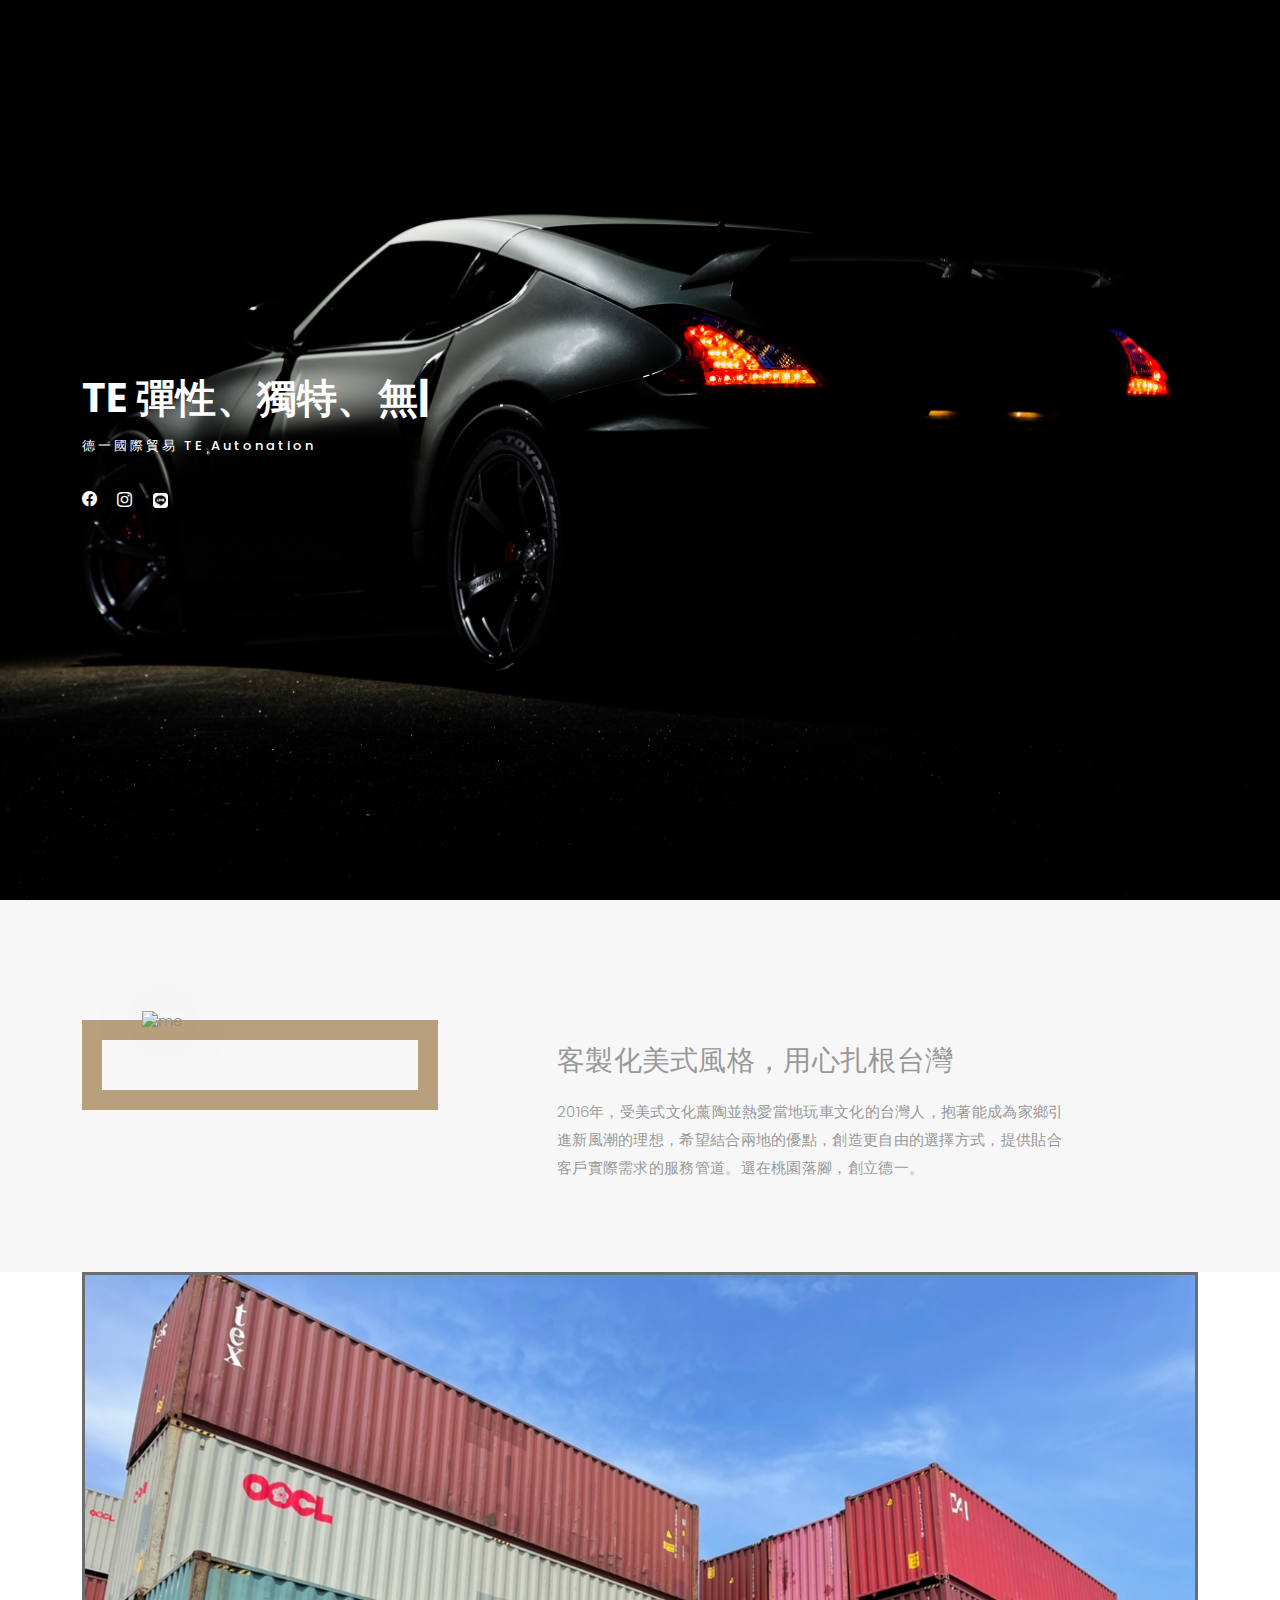
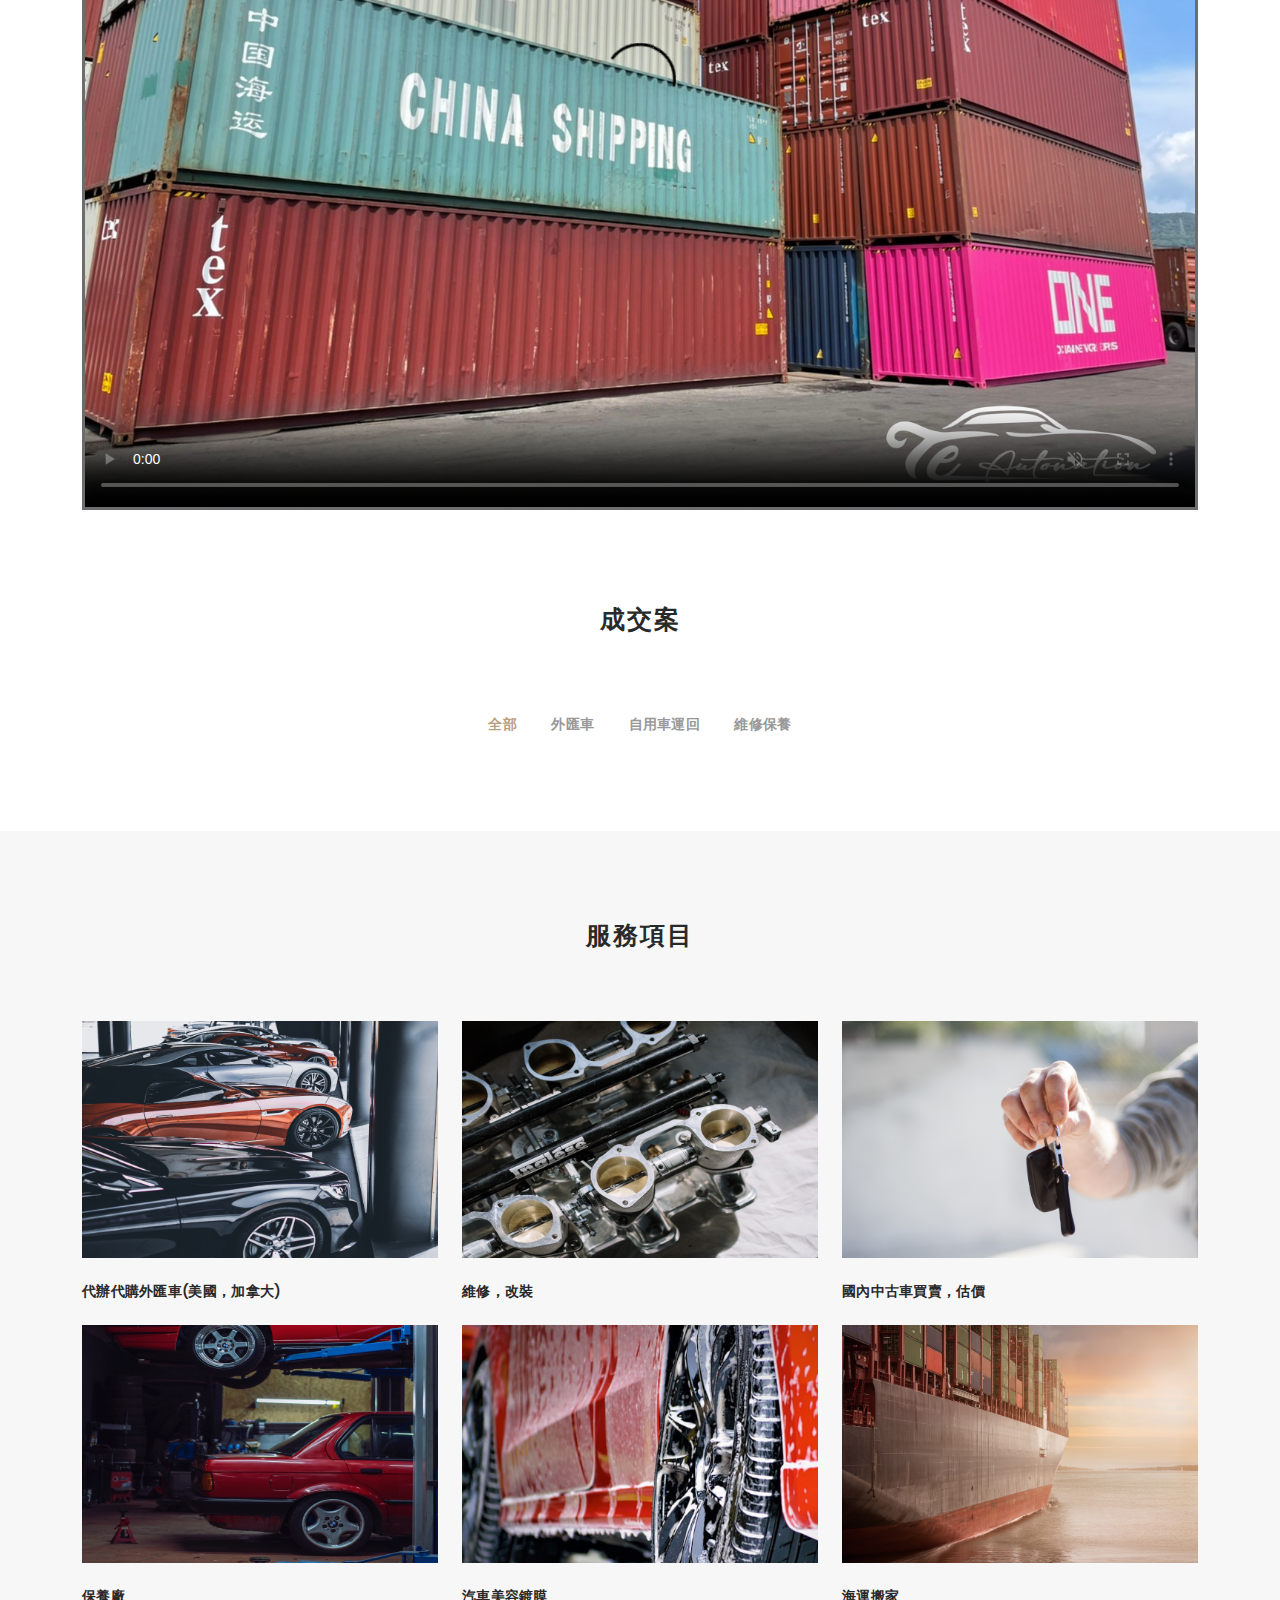
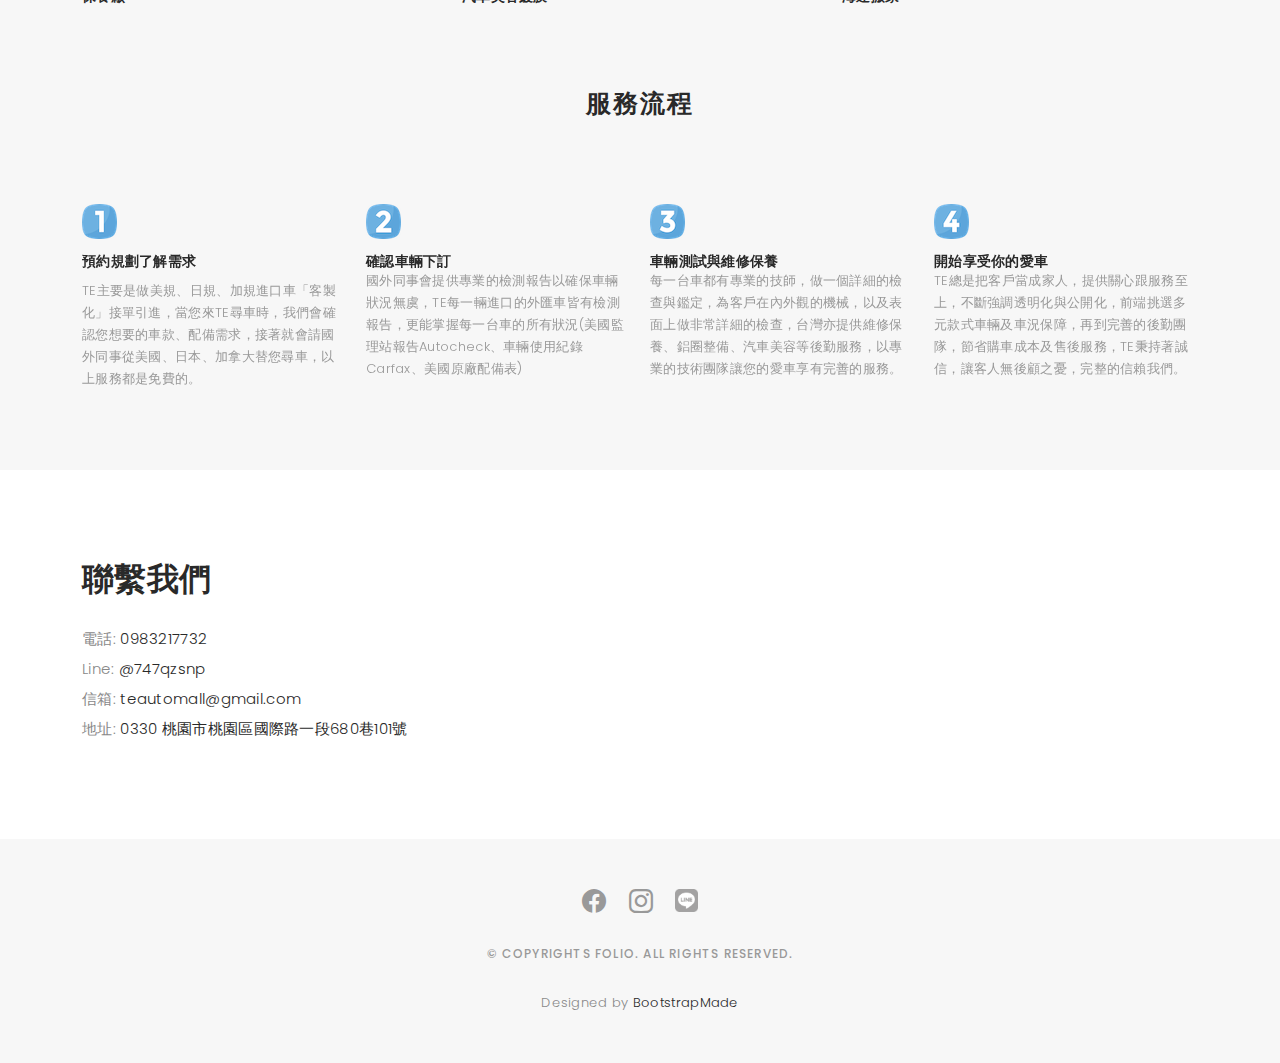
==== index.html @ b444b052 "[Feat] web" ====
<!DOCTYPE html>
<html lang="en">
  <!-- 
__________________________________________
    ________  ____  _____    _   ________
   / ____/ / / / / / /   |  / | / / ____/
  / /   / /_/ / / / / /| | /  |/ / / __  
 / /___/ __  / /_/ / ___ |/ /|  / /_/ /  
 \____/_/ /_/\____/_/  |_/_/ |_/\____/ 
  
  MY BLOG: https://sdf0822.github.io
__________________________________________
  -->
<head>
  <meta charset="utf-8">
  <meta content="width=device-width, initial-scale=1.0" name="viewport">

  <title>德一國際貿易 TE Autonation</title>
  <meta content="" name="description">
  <meta content="" name="keywords">

  <!-- Favicons -->
  <link href="assets/img/favicon.png" rel="icon">
  <link href="assets/img/apple-touch-icon.png" rel="apple-touch-icon">

  <!-- Google Fonts -->
  <link
    href="https://fonts.googleapis.com/css?family=Poppins:300,300i,400,400i,500,500i,600,600i,700,700i|Playfair+Display:400,400i,500,500i,600,600i,700,700i,900,900i"
    rel="stylesheet">

  <!-- Vendor CSS Files -->
  <link href="assets/vendor/bootstrap/css/bootstrap.min.css" rel="stylesheet">
  <link href="assets/vendor/bootstrap-icons/bootstrap-icons.css" rel="stylesheet">
  <link href="assets/vendor/boxicons/css/boxicons.min.css" rel="stylesheet">
  <link href="assets/vendor/glightbox/css/glightbox.min.css" rel="stylesheet">
  <link href="assets/vendor/swiper/swiper-bundle.min.css" rel="stylesheet">

  <!-- Template Main CSS File -->
  <link href="assets/css/style.css" rel="stylesheet">

</head>

<body>

  <!-- ======= Header ======= -->
  <header id="header" class="fixed-top ">
    <div class="container d-flex align-items-center justify-content-between">

      <a href="index.html" class="logo"><img src="assets/img/logo.png" alt="" class="img-fluid"></a>
      <!-- Uncomment below if you prefer to use an text logo -->
      <!-- <h1 class="logo"><a href="index.html">Folio</a></h1> -->

      <nav id="navbar" class="navbar">
        <ul>
          <li><a class="nav-link scrollto active" href="#hero">首頁</a></li>
          <li><a class="nav-link scrollto" href="#about">關於</a></li>
          <li><a class="nav-link  scrollto" href="#portfolio">成交</a></li>
          <li><a class="nav-link  scrollto" href="#journal">服務項目</a></li>
          </li>
          <li><a class="nav-link scrollto" href="#contact">聯繫我們</a></li>
        </ul>
        <i class="bi bi-list mobile-nav-toggle"></i>
      </nav><!-- .navbar -->

    </div>
  </header><!-- End Header -->

  <!-- ======= Hero Section ======= -->
  <div id="hero" class="home">

    <div class="container">
      <div class="hero-content">
        <h1>TE <span class="typed" data-typed-items="彈性、獨特、無限可能, 誠信、負責、熱心服務"></span></h1>
        <p>德一國際貿易 TE Autonation</p>

        <ul class="list-unstyled list-social">
          <li><a href="https://www.facebook.com/teautonation?locale=tw_TW"><i class="bi bi-facebook"></i></a></li>
          <li><a href="https://www.instagram.com/te.autonation/"><i class="bi bi-instagram"></i></a></li>
          <li><a href="https://lin.ee/I1674EN"><img src="assets/img/Line_icon_1.png" alt="加入好友" height="15"></a></li>
        </ul>
      </div>
    </div>
  </div><!-- End Hero -->

  <main id="main">

    <!-- ======= About Section ======= -->
    <div id="about" class="paddsection">
      <div class="container">
        <div class="row justify-content-between">

          <div class="col-lg-4 ">
            <div class="div-img-bg">
              <div class="about-img">
                <img src="assets/img/me.jpg" class="img-responsive" alt="me">
              </div>
            </div>
          </div>

          <div class="col-lg-7">
            <div class="about-descr">

              <p class="p-heading">客製化美式風格，用心扎根台灣 </p>
              <p class="separator">
                2016年，受美式文化薰陶並熱愛當地玩車文化的台灣人，抱著能成為家鄉引進新風潮的理想，希望結合兩地的優點，創造更自由的選擇方式，提供貼合客戶實際需求的服務管道。選在桃園落腳，創立德一。 </p>

            </div>

          </div>
        </div>
      </div>
    </div><!-- End About Section -->

    <script src="https://ajax.googleapis.com/ajax/libs/jquery/2.1.1/jquery.min.js"></script>
    <div class="container">

      <div class="row">
        <div class="col">
          <video muted id="video4" class="lightbulbs" preload='auto' playsinline="true" style='border: 3px solid rgb(109, 109, 112);' controls width=100%
            padding-top=50% class="img-fluid" alt="" poster="qwe123.jpeg" webkit-playsinline>
            <source src="1.mp4" type="video/mp4">
          </video>
        </div>

      </div>
    </div>

    <!-- ======= Portfolio Section ======= -->
    <div id="portfolio" class="paddsection">

      <div class="container">
        <div class="section-title text-center">
          <h2>成交案</h2>
        </div>
      </div>

      <div class="container" id="container123123">

        <div class="row" id="casrTag">
          <div class="col-lg-12 d-flex justify-content-center">
            <ul id="portfolio-flters">
              <li data-filter="*" class="filter-active">全部</li>
              <li data-filter=".filter-card">外匯車</li>
              <li data-filter=".filter-web">自用車運回</li>
              <li data-filter=".filter-app">維修保養</li>
            </ul>
          </div>
        </div>

        <!-- <div class="row portfolio-container" id="portfolio-row-js">

        </div> -->

      </div>

    </div><!-- End Portfolio Section -->

    <script>

      /**
       * Easy selector helper function
       */
      const select = (el, all = false) => {
        el = el.trim()
        if (all) {
          return [...document.querySelectorAll(el)]
        } else {
          return document.querySelector(el)
        }
      }

      /**
       * Easy event listener function
       */
      const on = (type, el, listener, all = false) => {
        let selectEl = select(el, all)
        if (selectEl) {
          if (all) {
            selectEl.forEach(e => e.addEventListener(type, listener))
          } else {
            selectEl.addEventListener(type, listener)
          }
        }
      }

      let htmlStr = '<div class="row portfolio-container" id="portfolio-row-js" link href="assets/css/style.css" rel="stylesheet">'

      function newCase(imageUrl, fbUrl, tag, title, content) {
        const htmlStr1 =
          '<div class="col-lg-4 col-md-6 portfolio-item filter-' + tag + '">' +
          '<img src="' + imageUrl + '" class="img-fluid" alt="">' +
          '<div class="portfolio-info">' +
          '<h4>' + title + '</h4>' +
          '<a href="' + fbUrl + '">' + content + '</a>' +
          '<a href="" class="details-link" title="More Details"><i class="bx bx-link"></i></a>'
        '</div>' +
          '</div>'
        return htmlStr1
      }

      const userAction = async () => {
        console.log("22");
        const response = await fetch('https://script.googleusercontent.com/macros/echo?user_content_key=[base64]&lib=Ml773bkKXzGfEe7PwR-yamLCr4MTCSWYl');
        const myJson = await response.json(); //extract JSON from the http response
        // do something with myJson
        console.log(myJson);
        // console.log(myJson['tag']);
        console.log(myJson['case']);

        let doc = document.getElementById("container123123")

        // for (const tag in myJson['tag']) {
        //   console.log(tag);
        // }

        let c = document.createElement('div');
        c.className = "row portfolio-container";

        for (const tag in myJson['case']) {
          const ob = myJson['case'][tag];
          console.log(ob);
          //doc.appendChild(newCase2(ob['imageUrl'], ob['fbUrl'], 'card', ob['title'], ob['content']));
          let tagStr = '';
          if (ob['tag'] == 1) {
            tagStr = 'card'
          } else if (ob['tag'] == 2) {
            tagStr = 'web'
          } else if (ob['tag'] == 3) {
            tagStr = 'app';
          }
          c.innerHTML += newCase(ob['imageUrl'], ob['fbUrl'], tagStr, ob['title'], ob['content']);
        }
        // htmlStr += '</div>'
        doc.appendChild(c);


        let portfolioContainer = select('.portfolio-container');

        var delayInMilliseconds = 5000; //1 second

        setTimeout(function () {
          if (portfolioContainer) {
            let portfolioIsotope = new Isotope(portfolioContainer, {
              itemSelector: '.portfolio-item',
              layoutMode: 'fitRows'
            });

            let portfolioFilters = select('#portfolio-flters li', true);

            on('click', '#portfolio-flters li', function (e) {
              e.preventDefault();
              portfolioFilters.forEach(function (el) {
                el.classList.remove('filter-active');
              });
              this.classList.add('filter-active');

              portfolioIsotope.arrange({
                filter: this.getAttribute('data-filter')
              });

            }, true);


          }
        }, delayInMilliseconds);
      }
      userAction();
      $(document).ready(function () {
        // Get media - with autoplay disabled (audio or video)
        var media = $('#video1, #video2, #video3, #video4, #video5');
        var tolerancePixel = 10;

        function checkMedia() {
          // Get current browser top and bottom
          var scrollTop = $(window).scrollTop() + tolerancePixel;
          var scrollBottom = $(window).scrollTop() + $(window).height() - tolerancePixel;

          //if ($(window).scrollTop() > $(window).height() - 100) {
          media.each(function (index, el) {
            var yTopMedia = $(this).offset().top;
            var yBottomMedia = $(this).height() + yTopMedia;

            if (scrollTop < yBottomMedia && scrollBottom > yTopMedia) {
              $(this).get(0).play();
            } else {
              $(this).get(0).pause();
            }
          });

          //}
        }
        $(document).on('scroll', checkMedia);
      });


    </script>
    <!-- ======= Journal Section ======= -->
    <div id="journal" class="text-left paddsection">

      <div class="container">
        <div class="section-title text-center">
          <h2>服務項目</h2>
        </div>
      </div>

      <div class="container">
        <div class="journal-block">
          <div class="row">

            <div class="col-lg-4 col-md-6">
              <div class="journal-info">

                <img src="assets/img/pexels-sourav-mishra-1231643.jpeg" class="img-responsive" alt="img">

                <div class="journal-txt">

                  <h4>代辦代購外匯車(美國，加拿大)</h4>
                  <!-- <p class="separator">To an English person, it will seem like simplified English
                  </p> -->

                </div>

              </div>
            </div>

            <div class="col-lg-4 col-md-6">
              <div class="journal-info">

                <img src="assets/img/Refit.JPG" class="img-responsive" alt="img">

                <div class="journal-txt">

                  <h4>維修，改裝</h4>
                  <!-- <p class="separator">To an English person, it will seem like simplified English
                  </p> -->

                </div>

              </div>
            </div>

            <div class="col-lg-4 col-md-6">
              <div class="journal-info">

                <img src="assets/img/pexels-negative-space-97079.jpeg" class="img-responsive" alt="img">

                <div class="journal-txt">

                  <h4>國內中古車買賣，估價</h4>
                  <!-- <p class="separator">To an English person, it will seem like simplified English
                  </p> -->

                </div>

              </div>
            </div>

            <div class="col-lg-4 col-md-6">
              <div class="journal-info">

                <img src="assets/img/Repairer.JPG" class="img-responsive" alt="img">

                <div class="journal-txt">

                  <h4>保養廠</h4>
                  <!-- <p class="separator">To an English person, it will seem like simplified English
                  </p> -->

                </div>

              </div>
            </div>

            <div class="col-lg-4 col-md-6">
              <div class="journal-info">

                <img src="assets/img/car-coating_2.jpeg" class="img-responsive" alt="img">

                <div class="journal-txt">

                  <h4>汽車美容鍍膜</h4>
                  <!-- <p class="separator">To an English person, it will seem like simplified English
                  </p> -->

                </div>

              </div>
            </div>

            <div class="col-lg-4 col-md-6">
              <div class="journal-info">

                <img src="assets/img/Freight.JPG" class="img-responsive" alt="img">

                <div class="journal-txt">

                  <h4>海運搬家</h4>
                  <!-- <p class="separator">To an English person, it will seem like simplified English
                  </p> -->

                </div>

              </div>
            </div>

          </div>
        </div>
      </div>

    </div><!-- End Journal Section -->

    <!-- ======= Services Section ======= -->
    <div id="services">
      <div class="container">

        <div class="container">
          <div class="section-title text-center">
            <h2>服務流程</h2>
          </div>
        </div>

        <div class="services-slider swiper-container" data-aos="fade-up" data-aos-delay="100">
          <div class="swiper-wrapper">


            <div class="swiper-slide">
              <div class="services-block">
                <!-- <i class="bi bi-briefcase"></i> -->
                <!-- <span>1.</span> -->
                <i><span><img src="assets/img/one.png" with="30" heigh="30"></span></i>
                <h4>預約規劃了解需求</h4>
                <span></span>
                <p class="separator">
                  TE主要是做美規、日規、加規進口車「客製化」接單引進，當您來TE尋車時，我們會確認您想要的車款、配備需求，接著就會請國外同事從美國、日本、加拿大替您尋車，以上服務都是免費的。
                </p>
              </div>
            </div><!-- End testimonial item -->

            <div class="swiper-slide">
              <div class="services-block">
                <!-- <i class="bi bi-card-checklist"></i> -->
                <!-- <i class="bi bi-binoculars"></i> -->
                <i><span><img src="assets/img/two.png" with="30" heigh="30"></span></i>
                <h4>確認車輛下訂</h4>
                <p class="separator">
                  國外同事會提供專業的檢測報告以確保車輛狀況無虞，TE每一輛進口的外匯車皆有檢測報告，更能掌握每一台車的所有狀況(美國監理站報告Autocheck、車輛使用紀錄Carfax、美國原廠配備表)
                </p>
                <span></span>
              </div>
            </div><!-- End testimonial item -->

            <div class="swiper-slide">
              <div class="services-block">
                <!-- <i class="bi bi-card-checklist"></i> -->
                <!-- <i class="bi bi-binoculars"></i> -->
                <i><span><img src="assets/img/three.png" with="30" heigh="30"></span></i>
                <h4>車輛測試與維修保養</h4>
                <p class="separator">
                  每一台車都有專業的技師，做一個詳細的檢查與鑑定，為客戶在內外觀的機械，以及表面上做非常詳細的檢查，台灣亦提供維修保養、鋁圈整備、汽車美容等後勤服務，以專業的技術團隊讓您的愛車享有完善的服務。
                </p>
                <span></span>
              </div>
            </div><!-- End testimonial item -->

            <div class="swiper-slide">
              <div class="services-block">
                <!-- <i class="bi bi-card-checklist"></i> -->
                <!-- <i class="bi bi-binoculars"></i> -->
                <i><span><img src="assets/img/four.png" with="30" heigh="30"></span></i>
                <h4>開始享受你的愛車</h4>
                <p class="separator">
                  TE總是把客戶當成家人，提供關心跟服務至上，不斷強調透明化與公開化，前端挑選多元款式車輛及車況保障，再到完善的後勤團隊，節省購車成本及售後服務，TE秉持著誠信，讓客人無後顧之憂，完整的信賴我們。
                </p>
                <span></span>
              </div>
            </div><!-- End testimonial item -->

            <!-- End testimonial item -->

          </div>
          <!-- <div class="swiper-pagination"></div> -->
        </div>

      </div>

    </div><!-- End Services Section -->

    <!-- ======= Contact Section ======= -->
    <div id="contact" class="paddsection">
      <div class="container">
        <div class="contact-block1">
          <div class="row">

            <div class="col-lg-6">
              <div class="contact-contact">

                <h2 class="mb-30">聯繫我們</h2>

                <ul class="contact-details">
                  <li><a>電話: </a><a class="d-inline-block" href="tel:0983217732">0983217732</a></li>
                  <li><a>Line: </a><a class="d-inline-block" href="https://lin.ee/I1674EN">@747qzsnp</a></li>
                  <li><a>信箱: </a><a class="d-inline-block accent-link"
                      href="mailto:teautomall@gmail.com">teautomall@gmail.com</a></li>
                  <li><a>地址: </a><a class="d-inline-block"
                      href="https://www.google.com/maps?ll=24.977012,121.291956&z=16&t=m&hl=zh-TW&gl=TW&mapclient=embed&cid=15380448147783272431">0330
                      桃園市桃園區國際路一段680巷101號</a></li>
                </ul>
              </div>
            </div>

            <div class="col-lg-6">
              <div class="row">
                <iframe
                  src="https://www.google.com/maps/embed?pb=!1m18!1m12!1m3!1d3616.6795008583613!2d121.2897676153954!3d24.97701674672641!2m3!1f0!2f0!3f0!3m2!1i1024!2i768!4f13.1!3m3!1m2!1s0x34681f3821101c2b%3A0xd5725419eeefc7ef!2zVEXlvrfkuIDlnIvpmpvosr_mmJM!5e0!3m2!1szh-TW!2stw!4v1619622494986!5m2!1szh-TW!2stw"
                  style="border:0;" allowfullscreen="" loading="lazy"></iframe>
              </div>
            </div>

          </div>

        </div>
      </div>
    </div><!-- End Contact Section -->

  </main><!-- End #main -->

  <!-- ======= Footer ======= -->
  <div id="footer" class="text-center">
    <div class="container">
      <div class="socials-media text-center">

        <ul class="list-unstyled">
          <li><a href="https://www.facebook.com/teautonation?locale=tw_TW"><i class="bi bi-facebook"></i></a></li>
          <li><a href="https://www.instagram.com/te.autonation/"><i class="bi bi-instagram"></i></a></li>
          <li><a href="https://lin.ee/I1674EN"><img src="assets/img/Line_icon_2.png" alt="加入好友" height="23"></a></li>
        </ul>
      </div>

      <p>&copy; Copyrights Folio. All rights reserved.</p>

      <div class="credits">
        <!--
        All the links in the footer should remain intact.
        You can delete the links only if you purchased the pro version.
        Licensing information: https://bootstrapmade.com/license/
        Purchase the pro version with working PHP/AJAX contact form: https://bootstrapmade.com/buy/?theme=Folio
      -->
        Designed by <a href="https://bootstrapmade.com/">BootstrapMade</a>
      </div>

    </div>
  </div><!-- End Footer -->

  <a href="#" class="back-to-top d-flex align-items-center justify-content-center"><i
      class="bi bi-arrow-up-short"></i></a>

  <!-- Vendor JS Files -->
  <script src="assets/vendor/bootstrap/js/bootstrap.bundle.min.js"></script>
  <script src="assets/vendor/glightbox/js/glightbox.min.js"></script>
  <script src="assets/vendor/isotope-layout/isotope.pkgd.min.js"></script>
  <script src="assets/vendor/php-email-form/validate.js"></script>
  <script src="assets/vendor/swiper/swiper-bundle.min.js"></script>
  <script src="assets/vendor/typed.js/typed.min.js"></script>

  <!-- Template Main JS File -->
  <script src="assets/js/main.js"></script>

</body>

</html>
---- assets/css/style.css ----
/**
* Template Name: Folio - v4.1.0
* Template URL: https://bootstrapmade.com/folio-bootstrap-portfolio-template/
* Author: BootstrapMade.com
* License: https://bootstrapmade.com/license/
*/

/*--------------------------------------------------------------
# General
--------------------------------------------------------------*/
body {
  background: #ffffff;
  color: #898989;
  font-family: 'Poppins', helvetica;
  font-size: 15px;
  font-weight: 300;
  line-height: 20px;
  letter-spacing: 0.02em;
  overflow-x: hidden;
  margin: 0 auto;
  padding: 0;
  box-sizing: border-box;
}

h1, h2, h3, h4, h5, h6 {
  margin: 0;
}

h2 {
  color: #292929;
  font-weight: 600;
}

h4 {
  color: #292929;
  font-size: 14px;
  font-weight: 600;
}

a {
  color: #292929;
  text-decoration: none !important;
  transition: all 0.5s ease-in-out 0s;
}

a:hover {
  transition: all 0.5s ease-in-out 0s;
}

p {
  margin: 25px 0;
  padding: 0;
  font-size: 15px;
  color: #999999;
  line-height: 28px;
}

::-moz-selection {
  background: #b8a07e;
  color: #fff;
}

::selection {
  background: #b8a07e;
  color: #fff;
}

.btn {
  background: #333;
  border: medium none;
  border-radius: 0;
  color: #fff;
  font-size: 12px;
  height: 50px;
  line-height: 50px;
  padding: 0 30px;
  text-transform: uppercase;
}

.btn:hover, .btn:focus {
  color: #fff;
}

.padDiv {
  padding: 30px 20px;
}

.section-title {
  margin-bottom: 70px;
}

.section-title h2 {
  font-size: 25px;
  letter-spacing: 2px;
  text-transform: uppercase;
}

.form-control {
  background-color: transparent;
  border: 1px solid #999;
  border-radius: 0;
  color: #999999;
  font-size: 12px;
  font-weight: 500;
  height: 50px;
  letter-spacing: 0.1em;
  padding-left: 10px;
  margin: 0 0 25px 0;
  line-height: 14px;
  text-transform: uppercase;
}

.form-control:focus {
  box-shadow: none;
  outline: 0 none;
}

.paddsection {
  padding-top: 90px;
  padding-bottom: 90px;
}

.paddsections {
  padding-top: 90px;
  padding-bottom: 90px !important;
}

.hvr-shutter-in-horizontal::before {
  background: #333;
}

.hvr-shutter-in-horizontal:hover {
  background: #b8a07e;
}

.mb-30 {
  margin-bottom: 30px;
}

.main-content {
  padding-top: 140px;
}

/*--------------------------------------------------------------
# Back to top button
--------------------------------------------------------------*/
.back-to-top {
  position: fixed;
  visibility: hidden;
  opacity: 0;
  right: 15px;
  bottom: 15px;
  z-index: 996;
  background: #b8a07e;
  width: 40px;
  height: 40px;
  border-radius: 4px;
  transition: all 0.4s;
}

.back-to-top i {
  font-size: 28px;
  color: #fff;
  line-height: 0;
}

.back-to-top:hover {
  background: #c6b398;
  color: #fff;
}

.back-to-top.active {
  visibility: visible;
  opacity: 1;
}

/*--------------------------------------------------------------
# Header
--------------------------------------------------------------*/
#header {
  transition: all 0.5s;
  z-index: 997;
  padding: 15px 0;
  background-color: #fff;
  top: -100%;
  box-shadow: 0px 2px 25px rgba(0, 0, 0, 0.08);
}

#header.header-scrolled, #header.header-inner-pages {
  top: 0;
}

#header .logo {
  font-size: 30px;
  margin: 0;
  padding: 0;
  line-height: 1;
  font-weight: 600;
  letter-spacing: 1px;
  font-family: "Playfair Display", sans-serif;
  font-style: italic;
}

#header .logo a {
  color: #898989;
}

#header .logo img {
  max-height: 40px;
}

@media (max-width: 992px) {
  #header {
    border: 0;
  }
}

/*--------------------------------------------------------------
# Navigation Menu
--------------------------------------------------------------*/
/**
* Desktop Navigation 
*/
.navbar {
  padding: 0;
}

.navbar ul {
  margin: 0;
  padding: 0;
  display: flex;
  list-style: none;
  align-items: center;
}

.navbar li {
  position: relative;
}

.navbar a {
  display: flex;
  align-items: center;
  justify-content: space-between;
  padding: 10px 0 10px 30px;
  font-family: "Poppins", sans-serif;
  font-size: 14px;
  font-weight: 500;
  color: #7e7d7d;
  white-space: nowrap;
  transition: 0.3s;
}

.navbar a i {
  font-size: 12px;
  line-height: 0;
  margin-left: 5px;
}

.navbar a:hover, .navbar .active, .navbar li:hover > a {
  color: #b8a07e;
}

.navbar .dropdown ul {
  display: block;
  position: absolute;
  left: 30px;
  top: calc(100% + 30px);
  margin: 0;
  padding: 10px 0;
  z-index: 99;
  opacity: 0;
  visibility: hidden;
  background: #fff;
  box-shadow: 0px 0px 30px rgba(127, 137, 161, 0.25);
  transition: 0.3s;
}

.navbar .dropdown ul li {
  min-width: 200px;
}

.navbar .dropdown ul a {
  padding: 10px 20px;
  font-weight: 400;
}

.navbar .dropdown ul a i {
  font-size: 12px;
}

.navbar .dropdown ul a:hover, .navbar .dropdown ul .active:hover, .navbar .dropdown ul li:hover > a {
  color: #b8a07e;
}

.navbar .dropdown:hover > ul {
  opacity: 1;
  top: 100%;
  visibility: visible;
}

.navbar .dropdown .dropdown ul {
  top: 0;
  left: calc(100% - 30px);
  visibility: hidden;
}

.navbar .dropdown .dropdown:hover > ul {
  opacity: 1;
  top: 0;
  left: 100%;
  visibility: visible;
}

@media (max-width: 1366px) {
  .navbar .dropdown .dropdown ul {
    left: -90%;
  }
  .navbar .dropdown .dropdown:hover > ul {
    left: -100%;
  }
}

/**
* Mobile Navigation 
*/
.mobile-nav-toggle {
  color: #4b4a4a;
  font-size: 28px;
  cursor: pointer;
  display: none;
  line-height: 0;
  transition: 0.5s;
}

.mobile-nav-toggle.bi-x {
  color: #fff;
}

@media (max-width: 991px) {
  .mobile-nav-toggle {
    display: block;
  }
  .navbar ul {
    display: none;
  }
}

.navbar-mobile {
  position: fixed;
  overflow: hidden;
  top: 0;
  right: 0;
  left: 0;
  bottom: 0;
  background: rgba(49, 49, 49, 0.9);
  transition: 0.3s;
}

.navbar-mobile .mobile-nav-toggle {
  position: absolute;
  top: 15px;
  right: 15px;
}

.navbar-mobile ul {
  display: block;
  position: absolute;
  top: 55px;
  right: 15px;
  bottom: 15px;
  left: 15px;
  padding: 10px 0;
  border-radius: 10px;
  background-color: #fff;
  overflow-y: auto;
  transition: 0.3s;
}

.navbar-mobile a {
  padding: 10px 20px;
  font-size: 15px;
  color: #4b4a4a;
}

.navbar-mobile a:hover, .navbar-mobile .active, .navbar-mobile li:hover > a {
  color: #b8a07e;
}

.navbar-mobile .getstarted {
  margin: 15px;
}

.navbar-mobile .dropdown ul {
  position: static;
  display: none;
  margin: 10px 20px;
  padding: 10px 0;
  z-index: 99;
  opacity: 1;
  visibility: visible;
  background: #fff;
  box-shadow: 0px 0px 30px rgba(127, 137, 161, 0.25);
}

.navbar-mobile .dropdown ul li {
  min-width: 200px;
}

.navbar-mobile .dropdown ul a {
  padding: 10px 20px;
}

.navbar-mobile .dropdown ul a i {
  font-size: 12px;
}

.navbar-mobile .dropdown ul a:hover, .navbar-mobile .dropdown ul .active:hover, .navbar-mobile .dropdown ul li:hover > a {
  color: #b8a07e;
}

.navbar-mobile .dropdown > .dropdown-active {
  display: block;
}

/*--------------------------------------------------------------
# Hero
--------------------------------------------------------------*/
#hero {
  background: url("../img/home-bg.jpg") repeat scroll center center/cover;
  height: 100vh;
  width: 100%;
}

#hero .hero-content {
  height: 100vh;
  text-align: left;
  width: 100%;
  display: flex;
  justify-content: center;
  flex-direction: column;
}

.hero-content h1 {
  font-size: 40px;
  font-weight: 700;
  margin-bottom: 10px;
  text-transform: uppercase;
  color: #fff;
}

.hero-content p {
  font-size: 13px;
  letter-spacing: 3px;
  margin-top: 0;
  margin-bottom: 30px;
  text-transform: capitalize;
  color: #fff;
  font-weight: 500;
}

.hero-content .list-social li {
  float: left;
  margin-right: 20px;
}

.hero-content .list-social li i {
  color: #fff;
  font-size: 15px;
}

/*--------------------------------------------------------------
# Breadcrumbs
--------------------------------------------------------------*/
.breadcrumbs {
  padding: 120px 0 0 0;
  background-color: white;
  min-height: 40px;
}

@media (max-width: 992px) {
  .breadcrumbs {
    padding-top: 100px;
  }
}

.breadcrumbs h2 {
  font-size: 24px;
  font-weight: 300;
  margin: 0;
}

@media (max-width: 992px) {
  .breadcrumbs h2 {
    margin: 0 0 10px 0;
  }
}

.breadcrumbs ol {
  display: flex;
  flex-wrap: wrap;
  list-style: none;
  padding: 0;
  margin: 0;
  font-size: 14px;
}

.breadcrumbs ol li + li {
  padding-left: 10px;
}

.breadcrumbs ol li + li::before {
  display: inline-block;
  padding-right: 10px;
  color: #6c757d;
  content: "/";
}

@media (max-width: 768px) {
  .breadcrumbs .d-flex {
    display: block !important;
  }
  .breadcrumbs ol {
    display: block;
  }
  .breadcrumbs ol li {
    display: inline-block;
  }
}

/*-----------------------------------------------------------------------------------*/
/*  About
/*-----------------------------------------------------------------------------------*/
#about {
  width: 100%;
  height: auto;
  background: #f7f7f7;
  padding-top: 120px;
}

#about .div-img-bg {
  padding-bottom: 30px;
  border: 20px solid #b8a07e;
}

#about .div-img-bg .about-img img {
  width: 100%;
  box-shadow: 0px 0px 85px 0px rgba(0, 0, 0, 0.14);
  margin-top: -60px;
  margin-left: 40px;
  height: 400px;
  -o-object-fit: cover;
  object-fit: cover;
}

#about .about-descr .p-heading {
  font-family: 'Playfair Display', serif;
  font-size: 28px;
  text-align: left;
}

#about .about-descr .separator {
  max-width: 80%;
  margin-bottom: 0;
  text-align: left;
}

/*--------------------------------------------------------------
# Services
--------------------------------------------------------------*/
#services {
  background: #f7f7f7;
  position: relative;
  padding-bottom: 80px;
}

.services-block span {
  margin: 10px 0;
  position: relative;
  font-size: 13px;
  color: #292929;
  letter-spacing: 0.1em;
  font-weight: 500;
  text-transform: uppercase;
  display: block;
}

.services-block .separator {
  margin: 0;
  font-size: 13px;
  line-height: 22px;
}

.services-block i {
  font-size: 44px;
  color: #b8a07e;
  line-height: 44px;
}

.services-slider .swiper-pagination {
  margin-top: 30px;
  position: relative;
}

.services-slider .swiper-pagination .swiper-pagination-bullet {
  width: 12px;
  height: 12px;
  background-color: #fff;
  opacity: 1;
  border: 1px solid #b8a07e;
}

.services-slider .swiper-pagination .swiper-pagination-bullet-active {
  background-color: #b8a07e;
}

/*--------------------------------------------------------------
# Portfolio
--------------------------------------------------------------*/
#portfolio {
  position: relative;
  padding-bottom: 50px;
}

#portfolio #portfolio-flters {
  padding: 0;
  margin: 0 auto 35px auto;
  list-style: none;
  text-align: center;
  border-radius: 50px;
  padding: 2px 15px;
}

#portfolio #portfolio-flters li {
  cursor: pointer;
  display: inline-block;
  padding: 10px 15px 8px 15px;
  font-size: 14px;
  font-weight: 600;
  line-height: 1;
  text-transform: uppercase;
  color: #999999;
  margin-bottom: 5px;
  transition: all 0.3s ease-in-out;
}

#portfolio #portfolio-flters li:hover, #portfolio #portfolio-flters li.filter-active {
  color: #b8a07e;
}

#portfolio #portfolio-flters li:last-child {
  margin-right: 0;
}

#portfolio .portfolio-item {
  margin-bottom: 30px;
}

#portfolio .portfolio-item .portfolio-info {
  opacity: 0;
  position: absolute;
  left: 30px;
  right: 30px;
  bottom: 0;
  z-index: 3;
  transition: all ease-in-out 0.3s;
  background: rgba(255, 255, 255, 0.9);
  padding: 15px;
}

#portfolio .portfolio-item .portfolio-info h4 {
  font-size: 18px;
  color: #666;
  font-weight: 600;
  margin-bottom: 10px;
}

#portfolio .portfolio-item .portfolio-info p {
  color: #999;
  font-size: 14px;
  margin: 0;
  padding: 0;
}

#portfolio .portfolio-item .portfolio-info .preview-link, #portfolio .portfolio-item .portfolio-info .details-link {
  position: absolute;
  right: 40px;
  font-size: 24px;
  top: calc(50% - 18px);
  color: #b8a07e;
}

#portfolio .portfolio-item .portfolio-info .preview-link:hover, #portfolio .portfolio-item .portfolio-info .details-link:hover {
  color: #cab89f;
}

#portfolio .portfolio-item .portfolio-info .details-link {
  right: 10px;
}

#portfolio .portfolio-item:hover .portfolio-info {
  opacity: 1;
  bottom: 20px;
}

/*--------------------------------------------------------------
# Portfolio Details
--------------------------------------------------------------*/
.portfolio-details {
  padding-top: 40px;
}

.portfolio-details .portfolio-details-slider img {
  width: 100%;
}

.portfolio-details .portfolio-details-slider .swiper-pagination {
  margin-top: 20px;
  position: relative;
}

.portfolio-details .portfolio-details-slider .swiper-pagination .swiper-pagination-bullet {
  width: 12px;
  height: 12px;
  background-color: #fff;
  opacity: 1;
  border: 1px solid #b8a07e;
}

.portfolio-details .portfolio-details-slider .swiper-pagination .swiper-pagination-bullet-active {
  background-color: #b8a07e;
}

.portfolio-details .portfolio-info {
  padding: 30px;
  box-shadow: 0px 0 30px rgba(75, 74, 74, 0.08);
}

.portfolio-details .portfolio-info h3 {
  font-size: 22px;
  font-weight: 700;
  margin-bottom: 20px;
  padding-bottom: 20px;
  border-bottom: 1px solid #eee;
}

.portfolio-details .portfolio-info ul {
  list-style: none;
  padding: 0;
  font-size: 15px;
}

.portfolio-details .portfolio-info ul li + li {
  margin-top: 10px;
}

.portfolio-details .portfolio-description {
  padding-top: 30px;
}

.portfolio-details .portfolio-description h2 {
  font-size: 26px;
  font-weight: 700;
  margin-bottom: 20px;
}

.portfolio-details .portfolio-description p {
  padding: 0;
}

/*--------------------------------------------------------------
# Journal
--------------------------------------------------------------*/
#journal, #journal-blog {
  height: auto;
  width: 100%;
  background: #f7f7f7;
  padding-bottom: 60px;
  position: relative;
}

#journal-blog {
  background: #fff;
  padding-bottom: 30px;
}

#journal .journal-block {
  display: inline-block;
  height: auto;
  width: 100%;
}

#journal .journal-block .journal-info {
  position: relative;
}

.journal-block .journal-info img {
  max-width: 100%;
}

.journal-block .journal-info .journal-txt {
  padding: 25px 0px;
  position: relative;
}

.journal-block .journal-info .journal-txt h4 a {
  display: block;
  font-size: 19px;
  line-height: 24px;
  margin: 0 0 13px 0;
  font-weight: 500;
  color: #292929;
  transition: all 0.5s ease-in-out 0s;
}

.journal-block .journal-info .journal-txt h4 a:hover {
  color: #b8a07e;
  transition: all 0.5s ease-in-out 0s;
}

.journal-block .journal-info .journal-txt p {
  margin: 0;
  font-size: 14px;
  line-height: 24px;
}

/*--------------------------------------------------------------
# Journal
--------------------------------------------------------------*/
#contact {
  height: auto;
  width: 100%;
}

.contact-details {
  list-style: none;
  margin: 0;
  padding: 0;
}

.contact-details li {
  padding-bottom: 10px;
}

#contact input, #contact textarea {
  width: 100%;
  margin-bottom: 5px;
}

#contact textarea {
  min-height: 160px;
}

.php-email-form .error-message {
  display: none;
  color: #fff;
  background: #ed3c0d;
  text-align: left;
  padding: 15px;
  margin-bottom: 15px;
  font-weight: 600;
}

.php-email-form .error-message br + br {
  margin-top: 25px;
}

.php-email-form .sent-message {
  display: none;
  color: #fff;
  background: #18d26e;
  text-align: center;
  padding: 15px;
  font-weight: 600;
  margin-bottom: 15px;
}

.php-email-form .loading {
  display: none;
  background: #fff;
  text-align: center;
  padding: 15px;
  margin-bottom: 15px;
}

.php-email-form .loading:before {
  content: "";
  display: inline-block;
  border-radius: 50%;
  width: 24px;
  height: 24px;
  margin: 0 10px -6px 0;
  border: 3px solid #18d26e;
  border-top-color: #eee;
  -webkit-animation: animate-loading 1s linear infinite;
  animation: animate-loading 1s linear infinite;
}

@-webkit-keyframes animate-loading {
  0% {
    transform: rotate(0deg);
  }
  100% {
    transform: rotate(360deg);
  }
}

@keyframes animate-loading {
  0% {
    transform: rotate(0deg);
  }
  100% {
    transform: rotate(360deg);
  }
}

/*--------------------------------------------------------------
# Blog
--------------------------------------------------------------*/
/*  Navbar fixd page */
.subpage-nav {
  display: block !important;
}

/*-----------------------------------------------------------------------------------*/
/*  /* Single page */
/*-----------------------------------------------------------------------------------*/
#journal-blog {
  padding-top: 140px;
}

/* main content */
.main-content {
  background: #f7f7f7;
}

.main-content .container-main {
  display: inline-block;
  width: 100%;
}

.main-content .container-main .block-main {
  margin-bottom: 30px;
  overflow: hidden;
}

.container-main .block-main .content-main {
  background: #fff none repeat scroll 0 0;
  display: inline-block;
  width: 100%;
}

.journal-txt h4 a {
  display: block;
  font-size: 19px;
  line-height: 24px;
  margin: 0 0 13px 0;
  font-weight: 500;
  color: #292929;
  transition: all 0.5s ease-in-out 0s;
}

.journal-txt h4 a:hover {
  color: #b8a07e;
  transition: all 0.5s ease-in-out 0s;
}

.post-meta ul li {
  font-size: 12px;
  font-weight: normal;
  margin-left: 8px;
  margin-right: 8px;
  text-transform: capitalize;
  display: inline-block;
  float: none;
}

.content-main .post-meta a {
  color: #a2a2a2;
  margin-left: 5px;
}

/* Commonts */
.comments {
  background: #fff;
}

.entry-comments h6 {
  margin-right: 10px;
  font-size: 13px;
  letter-spacing: 0.1em;
  font-weight: 500;
}

.entry-comments-item {
  margin-top: 40px;
  padding-bottom: 40px;
  border-bottom: 1px solid #f2f2f2;
}

.entry-comments-avatar {
  position: absolute;
  display: block;
  border-radius: 50%;
  width: 60px;
  height: 60px;
}

.entry-comments-body {
  padding-left: 86px;
}

.entry-comments-author {
  margin-right: 10px;
  font-size: 13px;
  color: #292929;
  letter-spacing: 0.1em;
  font-weight: 500;
}

.rep {
  font-size: 13px;
  color: #292929;
  letter-spacing: 0.1em;
  font-weight: 500;
  text-transform: capitalize;
}

.entry-comments span a {
  font-size: 13px;
  color: #999;
}

.entry-comments-reply {
  padding-left: 10%;
}

/* Commonts form */
.cmt {
  background: #fff;
}

blockquote {
  padding: 40px;
  background-color: #f2f2f2;
  margin: 30px 0;
  border: none;
  border-left: 4px solid #b8a07e;
}

/*--------------------------------------------------------------
# Footer
--------------------------------------------------------------*/
#footer {
  background: #f7f7f7;
  padding-top: 50px;
  padding-bottom: 50px;
}

#footer .socials-media {
  width: 100%;
}

#footer .socials-media ul {
  display: inline-block;
  float: none;
  margin: 0 0 20px 0;
}

#footer .socials-media ul li {
  float: left;
  margin-left: 10px;
  margin-right: 10px;
}

#footer .socials-media ul li a {
  font-size: 24px;
  color: #999;
  letter-spacing: 0.1em;
  font-weight: 500;
  background: transparent;
  text-transform: uppercase;
  transition: all 0.5s ease-in-out 0s;
}

#footer .socials-media ul li a:hover {
  color: #b8a07e;
  transition: all 0.5s ease-in-out 0s;
}

#footer p {
  font-size: 12px;
  letter-spacing: 0.1em;
  font-weight: 500;
  margin-top: 0;
  text-transform: uppercase;
}

.credits {
  font-size: 13px;
}

/** Width between 1200x to 0
 *  ~~~~~~~~~~~~~~~~~~~~~~~~~~~~~~~~~~~~
 */
/** Width between 992px to 1199px
 *  ~~~~~~~~~~~~~~~~~~~~~~~~~~~~~~~~~~~~
 */
/** Width between 768px to 991px
 *  ~~~~~~~~~~~~~~~~~~~~~~~~~~~~~~~~~~~~
 */
@media (min-width: 768px) and (max-width: 991px) {
  /* Navbar */
  nav {
    padding: 10px 15px;
  }
  .nav-menu {
    margin-top: 40px;
    display: none;
    float: none;
    width: 100%;
  }
  .nav-menu li {
    float: none;
    width: 100%;
    text-align: center;
    border-top: 1px solid #f7f7f7;
    line-height: 45px;
    margin-left: 0;
    padding-top: 10px;
    padding-bottom: 10px;
  }
  .responsive {
    float: right;
    padding-top: 15px;
    display: block;
  }
  /* About */
  .head-info .header-content .cmaster h1 {
    font-size: 32px;
  }
  #about .div-img-bg {
    padding: 0;
  }
  #about .div-img-bg .about-img img {
    margin-top: 0%;
    margin-left: calc(0% - 0px);
  }
  #about .about-descr .p-heading {
    font-size: 20px;
  }
  #about .about-descr .separator {
    max-width: 100%;
    margin-bottom: 0;
  }
  /* portfolio */
  #portfolio .portfolio-list .nav li {
    float: none;
    margin: 20px;
    display: inline-block;
  }
  /* journal */
  #journal .journal-block .journal-info {
    margin-bottom: 30px;
  }
  /* Contact */
  .contact-contact {
    margin-bottom: 30px;
  }
  /* Footer */
  #footer .socials-media ul li {
    margin-right: 0;
    margin-left: 0;
    float: none;
    display: inline-block;
  }
}

/** Width between 767px to 0
 *  ~~~~~~~~~~~~~~~~~~~~~~~~~~~~~~~~~~~~
 */
@media (max-width: 767px) {
  /* Navbar */
  nav {
    padding: 20px 15px;
  }
  .nav-menu {
    margin-top: 40px;
    display: none;
    float: none;
    width: 100%;
  }
  .nav-menu li {
    float: none;
    width: 100%;
    text-align: center;
    border-top: 1px solid #f7f7f7;
    line-height: 45px;
    margin-left: 0;
    padding-top: 10px;
    padding-bottom: 10px;
  }
  .responsive {
    float: right;
    padding-top: 15px;
    display: block;
  }
  /* About */
  .head-info .header-content h1 {
    font-size: 32px;
  }
  #about .div-img-bg {
    padding: 0;
  }
  #about .div-img-bg .about-img img {
    margin-top: 0%;
    margin-left: calc(0% - 0px);
  }
  #about .about-descr .p-heading {
    font-size: 20px;
  }
  #about .about-descr .separator {
    max-width: 100%;
    margin-bottom: 0;
  }
  /* portfolio */
  #portfolio .portfolio-list .nav li {
    float: none;
    margin: 20px;
    display: inline-block;
  }
  /* journal */
  #journal .journal-block .journal-info {
    margin-bottom: 30px;
  }
  /* Contact */
  .contact-contact {
    margin-bottom: 30px;
  }
  /* Footer */
  #footer .socials-media ul li {
    margin-right: 0;
    margin-left: 0;
    float: none;
    display: inline-block;
  }
}

/** Width between 600px to 0
 *  ~~~~~~~~~~~~~~~~~~~~~~~~~~~~~~~~~~~~
 */
@media (max-width: 600px) {
  /* Navbar */
  nav {
    padding: 20px 15px;
  }
  .nav-menu {
    margin-top: 40px;
    display: none;
    float: none;
    width: 100%;
  }
  .nav-menu li {
    float: none;
    width: 100%;
    text-align: center;
    border-top: 1px solid #f7f7f7;
    line-height: 45px;
    margin-left: 0;
    padding-top: 10px;
    padding-bottom: 10px;
  }
  .responsive {
    float: right;
    padding-top: 15px;
    display: block;
  }
  /* About */
  .head-info .header-content h1 {
    font-size: 32px;
  }
  #about .div-img-bg {
    padding: 0;
  }
  #about .div-img-bg .about-img img {
    margin-top: 0%;
    margin-left: calc(0% - 0px);
  }
  #about .about-descr .p-heading {
    font-size: 20px;
  }
  #about .about-descr .separator {
    max-width: 100%;
    margin-bottom: 0;
  }
  /* portfolio */
  #portfolio .portfolio-list .nav li {
    float: none;
    margin: 10px;
    display: inline-block;
  }
  /* journal */
  #journal .journal-block .journal-info {
    margin-bottom: 30px;
  }
  /* Contact */
  .contact-contact {
    margin-bottom: 30px;
  }
  /* Footer */
  #footer .socials-media ul li {
    margin-right: 0;
    margin-left: 0;
    float: none;
    display: inline-block;
  }
}

/** Width between 480px to 0
 *  ~~~~~~~~~~~~~~~~~~~~~~~~~~~~~~~~~~~~
 */
@media (max-width: 480px) {
  /* Navbar */
  nav {
    padding: 20px 15px;
  }
  .nav-menu {
    margin-top: 40px;
    display: none;
    float: none;
    width: 100%;
  }
  .nav-menu li {
    float: none;
    width: 100%;
    text-align: center;
    border-top: 1px solid #f7f7f7;
    line-height: 45px;
    margin-left: 0;
    padding-top: 10px;
    padding-bottom: 10px;
  }
  .responsive {
    float: right;
    padding-top: 15px;
    display: block;
  }
  /* About */
  .head-info .header-content h1 {
    font-size: 32px;
  }
  #about .div-img-bg {
    padding: 0;
  }
  #about .div-img-bg .about-img img {
    margin-top: 0%;
    margin-left: calc(0% - 0px);
  }
  #about .about-descr .p-heading {
    font-size: 20px;
  }
  #about .about-descr .separator {
    max-width: 100%;
    margin-bottom: 0;
  }
  /* portfolio */
  #portfolio .portfolio-list .nav li {
    float: none;
    margin: 20px;
  }
  /* journal */
  #journal .journal-block .journal-info {
    margin-bottom: 30px;
  }
  /* Contact */
  .contact-contact {
    margin-bottom: 30px;
  }
  /* Footer */
  #footer .socials-media ul li {
    margin-right: 0;
    margin-left: 0;
    float: none;
    display: inline-block;
  }
}

/** Width between 320px to 0
 *  ~~~~~~~~~~~~~~~~~~~~~~~~~~~~~~~~~~~~
 */
@media (max-width: 320px) {
  /* Navbar */
  nav {
    padding: 20px 15px;
  }
  .nav-menu {
    margin-top: 40px;
    display: none;
    float: none;
    width: 100%;
  }
  .nav-menu li {
    float: none;
    width: 100%;
    text-align: center;
    border-top: 1px solid #f7f7f7;
    line-height: 45px;
    margin-left: 0;
    padding-top: 10px;
    padding-bottom: 10px;
  }
  .responsive {
    float: right;
    padding-top: 15px;
    display: block;
  }
  /* About */
  .head-info .header-content h1 {
    font-size: 32px;
  }
  #about .div-img-bg {
    padding: 0;
  }
  #about .div-img-bg .about-img img {
    margin-top: 0%;
    margin-left: calc(0% - 0px);
  }
  #about .about-descr .p-heading {
    font-size: 20px;
  }
  #about .about-descr .separator {
    max-width: 100%;
    margin-bottom: 0;
  }
  /* portfolio */
  #portfolio .portfolio-list .nav li {
    float: none;
    margin: 20px;
  }
  /* journal */
  #journal .journal-block .journal-info {
    margin-bottom: 30px;
  }
  /* Contact */
  .contact-contact {
    margin-bottom: 30px;
  }
  /* Footer */
  #footer .socials-media ul li {
    margin-right: 0;
    margin-left: 0;
    float: none;
    display: inline-block;
  }
  /* Single page */
  .entry-comments-body span {
    display: inline-block;
    margin-right: 0;
  }
}
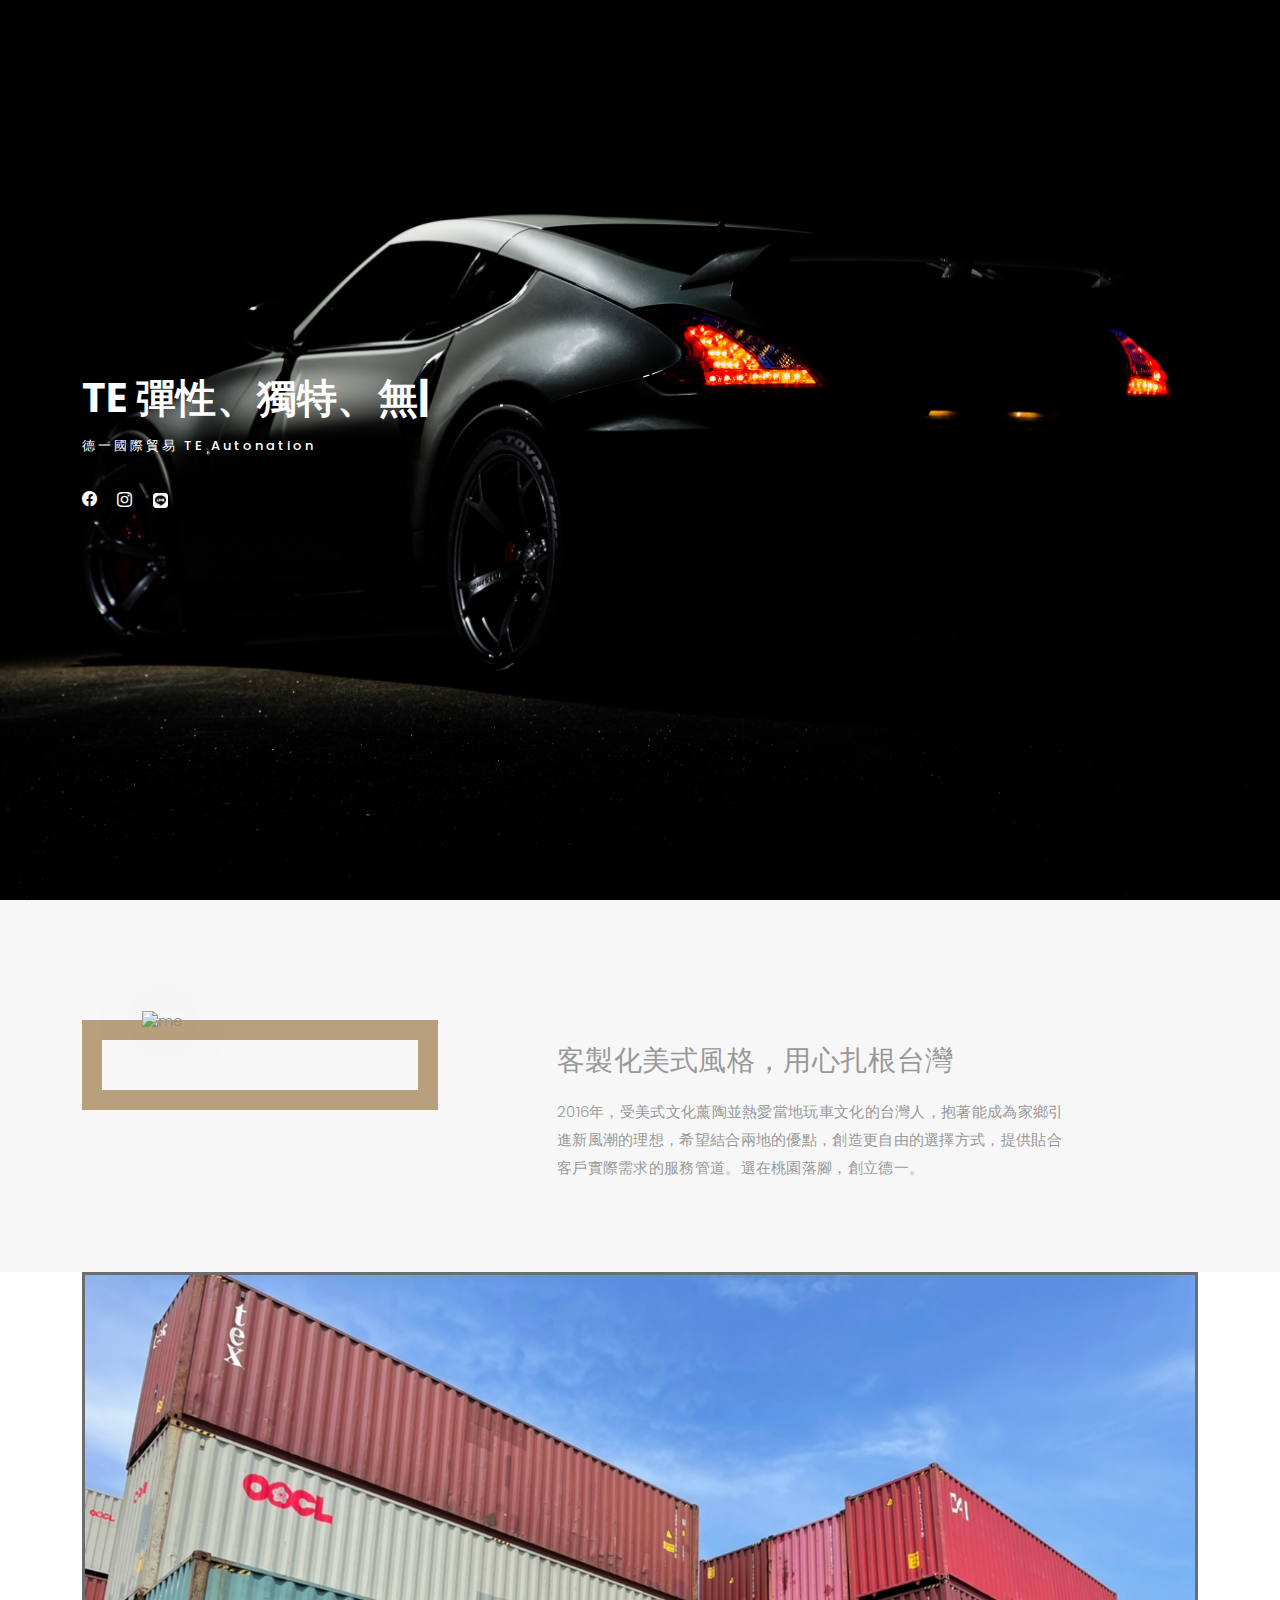
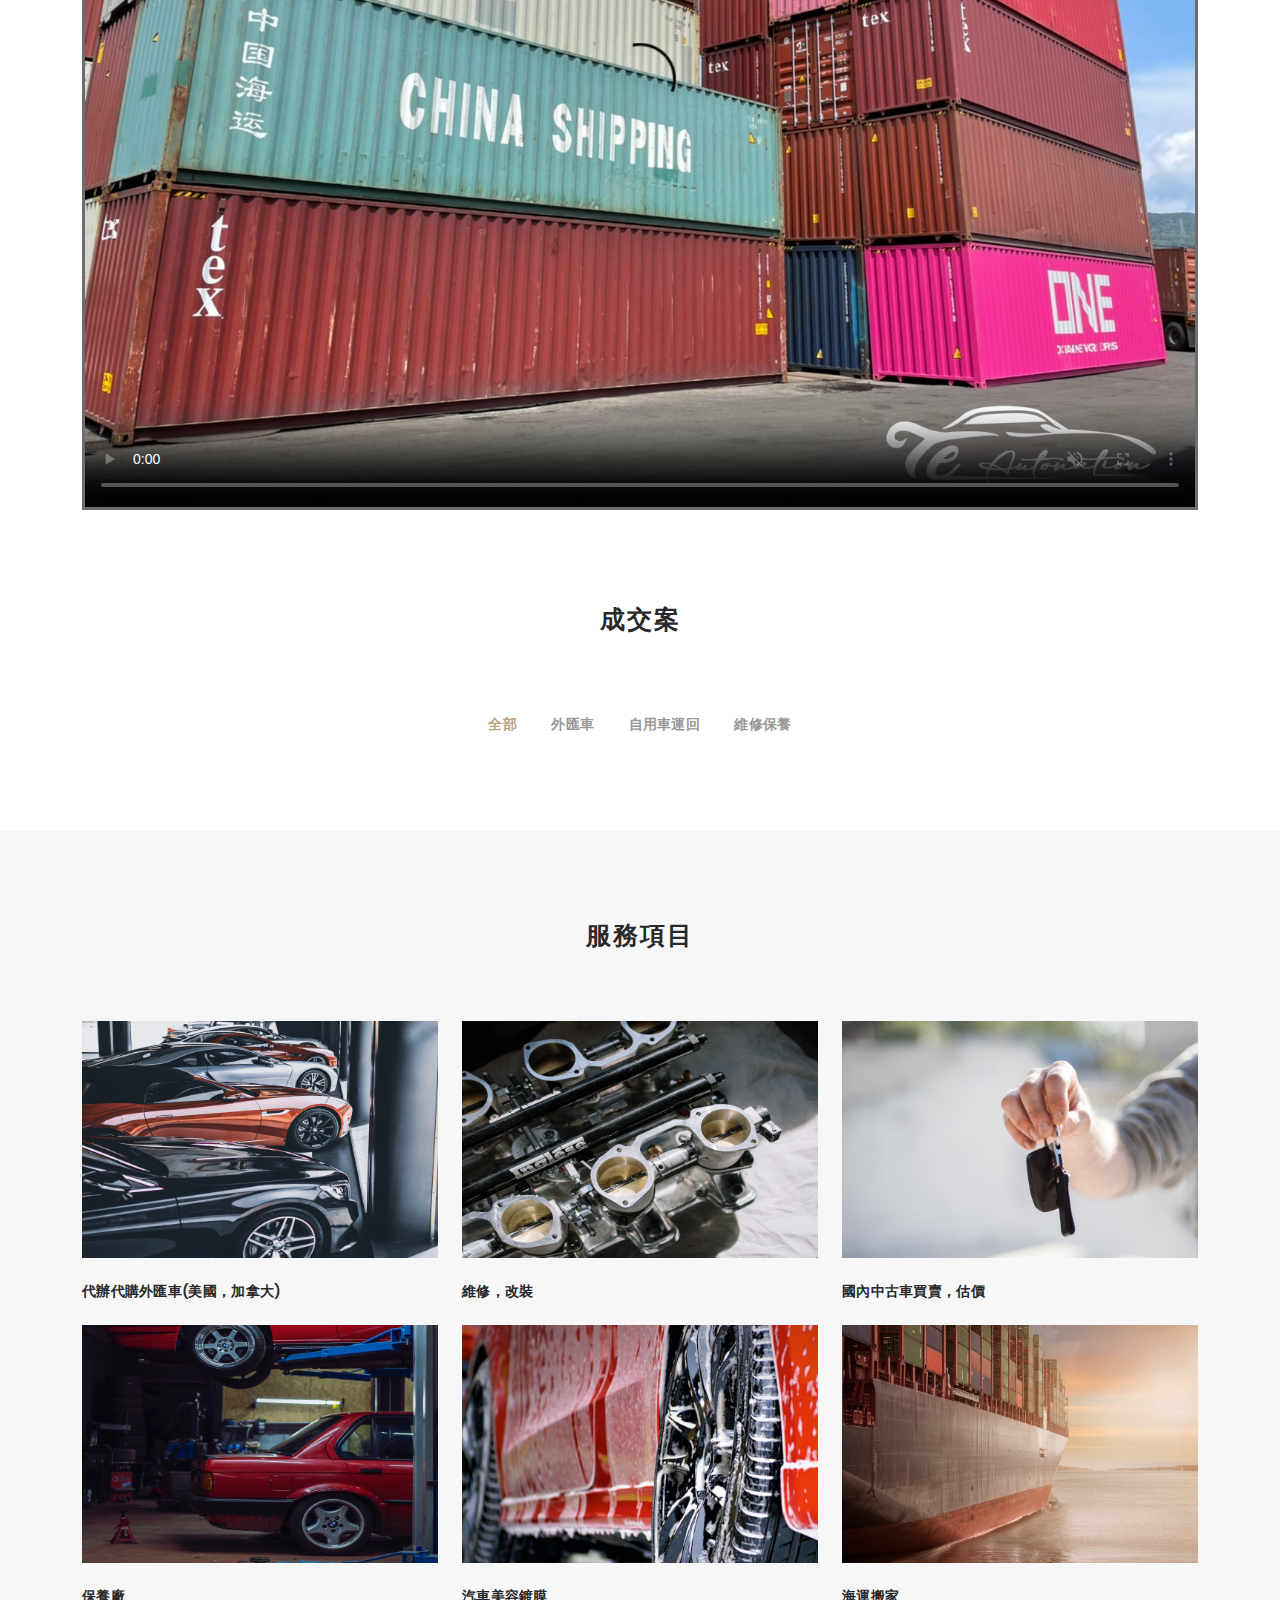
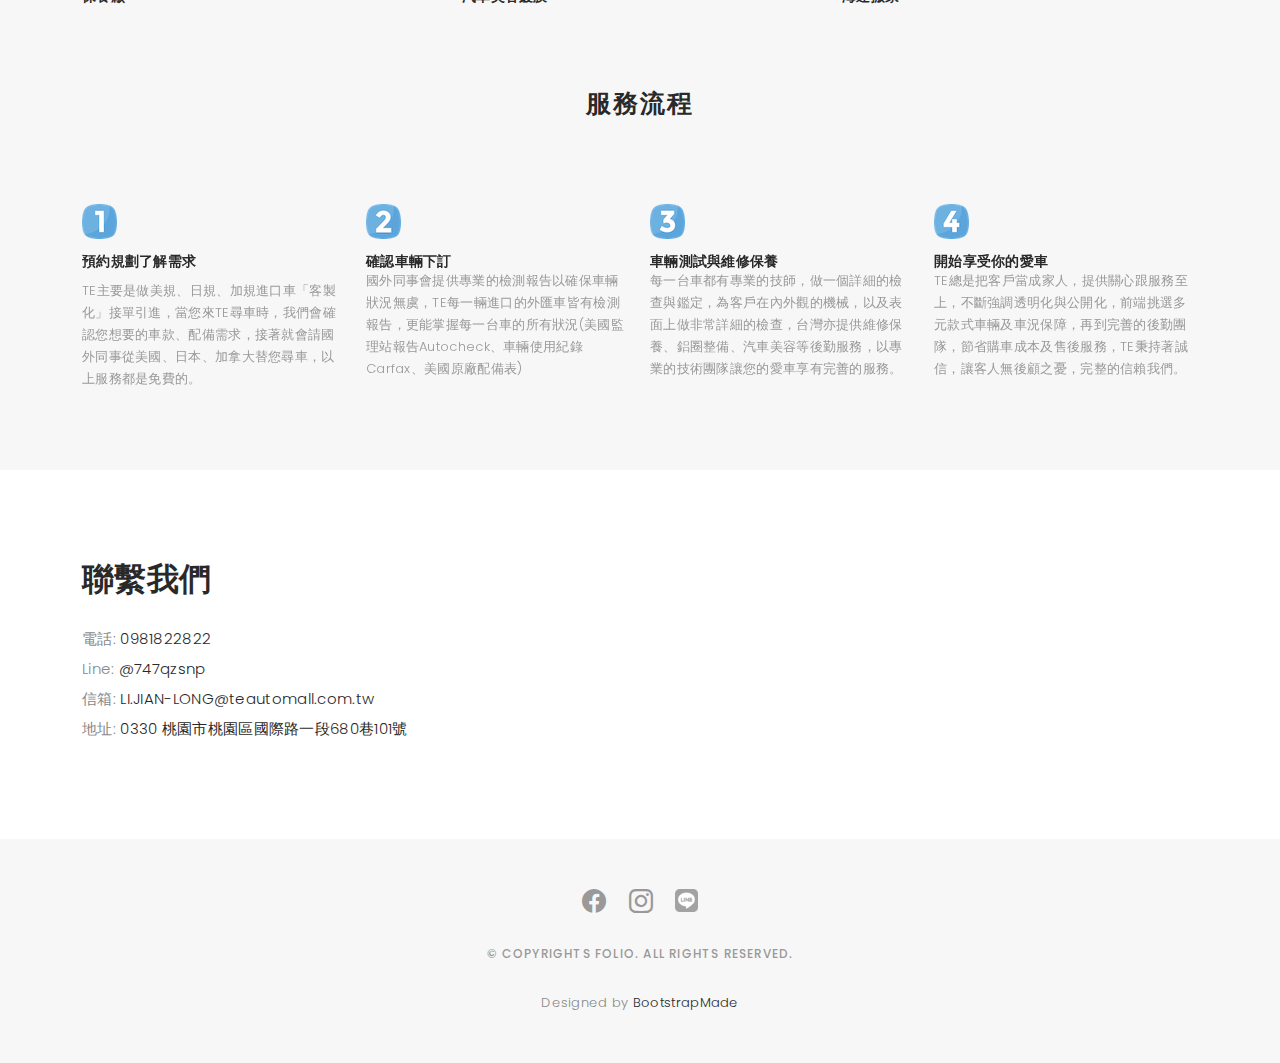
==== commit 9904c2e1: "[Feat] 蘋果審核 聯絡資訊調整" ====
--- a/index.html
+++ b/index.html
@@ -497,10 +497,10 @@
                 <h2 class="mb-30">聯繫我們</h2>
 
                 <ul class="contact-details">
-                  <li><a>電話: </a><a class="d-inline-block" href="tel:0983217732">0983217732</a></li>
+                  <li><a>電話: </a><a class="d-inline-block" href="tel:0981822822">0981822822</a></li>  
                   <li><a>Line: </a><a class="d-inline-block" href="https://lin.ee/I1674EN">@747qzsnp</a></li>
                   <li><a>信箱: </a><a class="d-inline-block accent-link"
-                      href="mailto:teautomall@gmail.com">teautomall@gmail.com</a></li>
+                      href="mailto:LI.JIAN-LONG@teautomall.com.tw">LI.JIAN-LONG@teautomall.com.tw</a></li>  
                   <li><a>地址: </a><a class="d-inline-block"
                       href="https://www.google.com/maps?ll=24.977012,121.291956&z=16&t=m&hl=zh-TW&gl=TW&mapclient=embed&cid=15380448147783272431">0330
                       桃園市桃園區國際路一段680巷101號</a></li>
@@ -524,7 +524,7 @@
 
   </main><!-- End #main -->
 
-  <!-- ======= Footer ======= -->
+  <!-- ======= Footer ======= teautomall@gmail.com  0983217732-->
   <div id="footer" class="text-center">
     <div class="container">
       <div class="socials-media text-center">
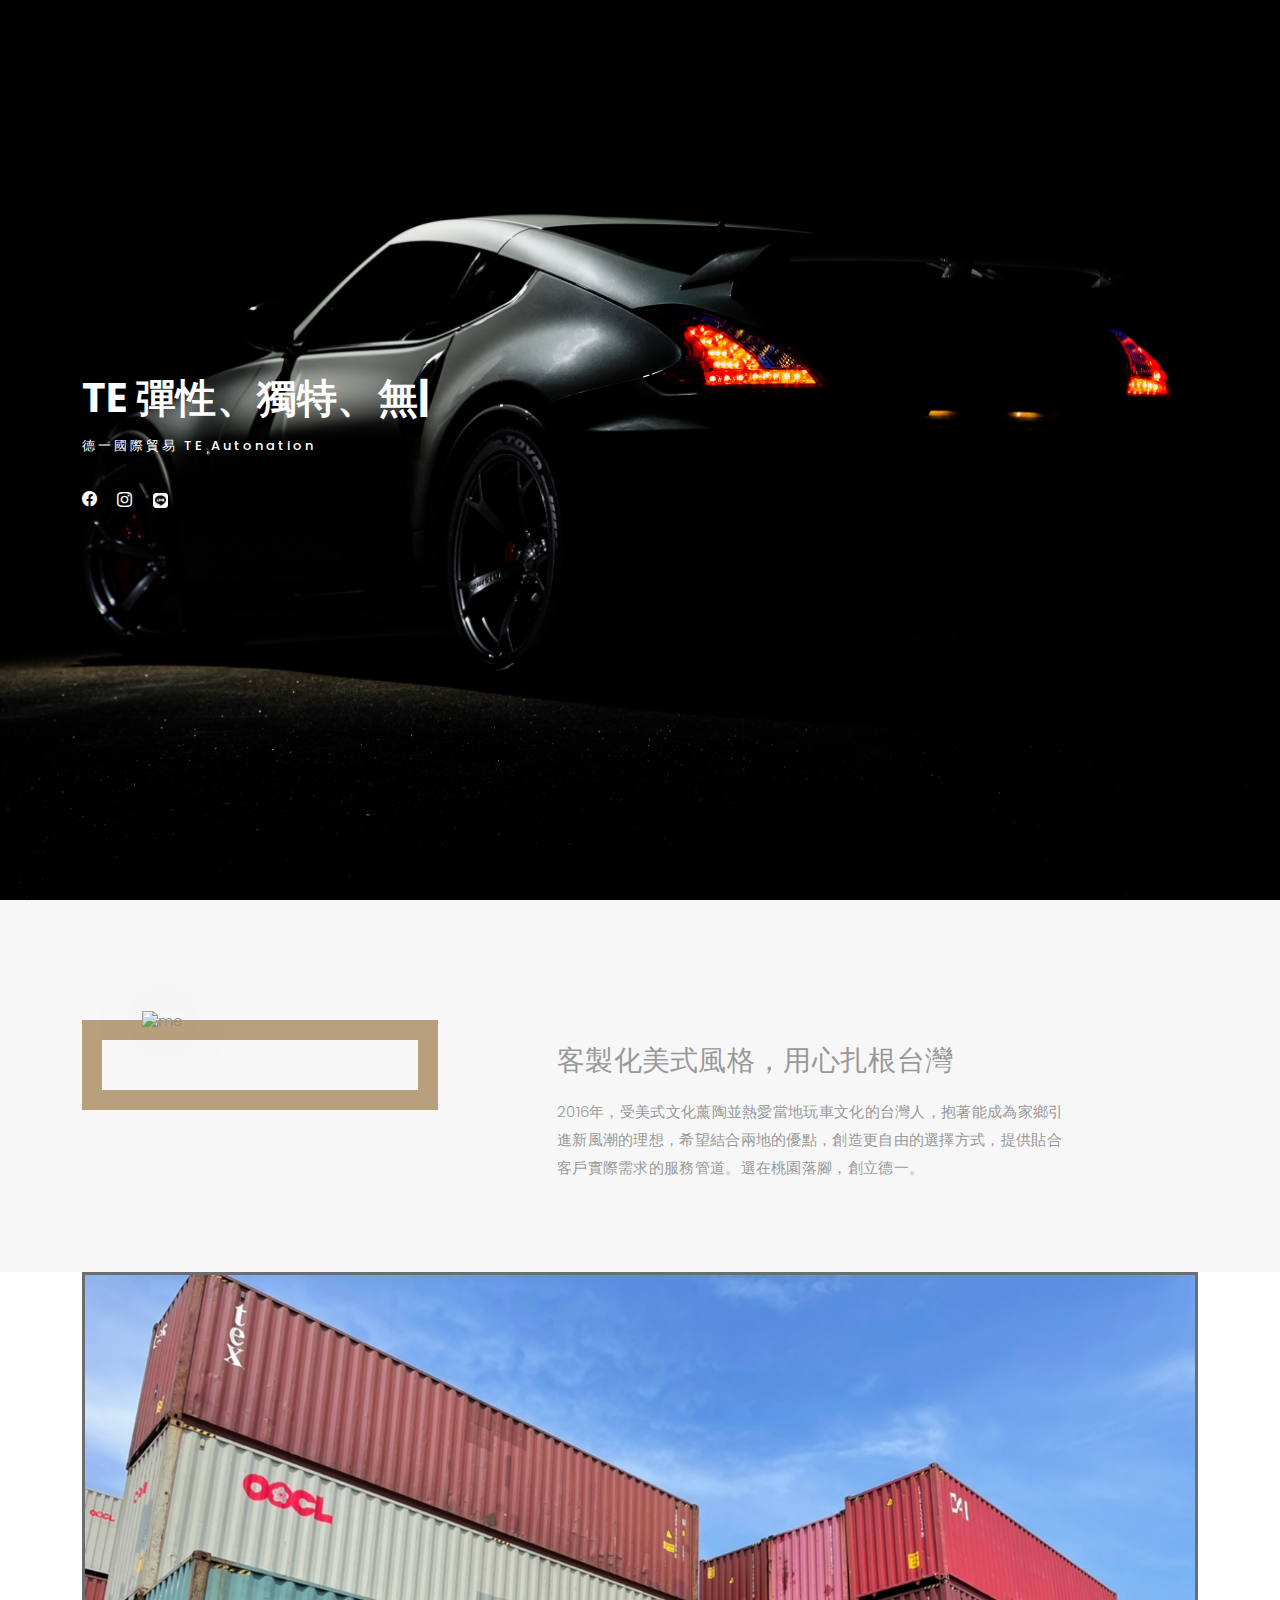
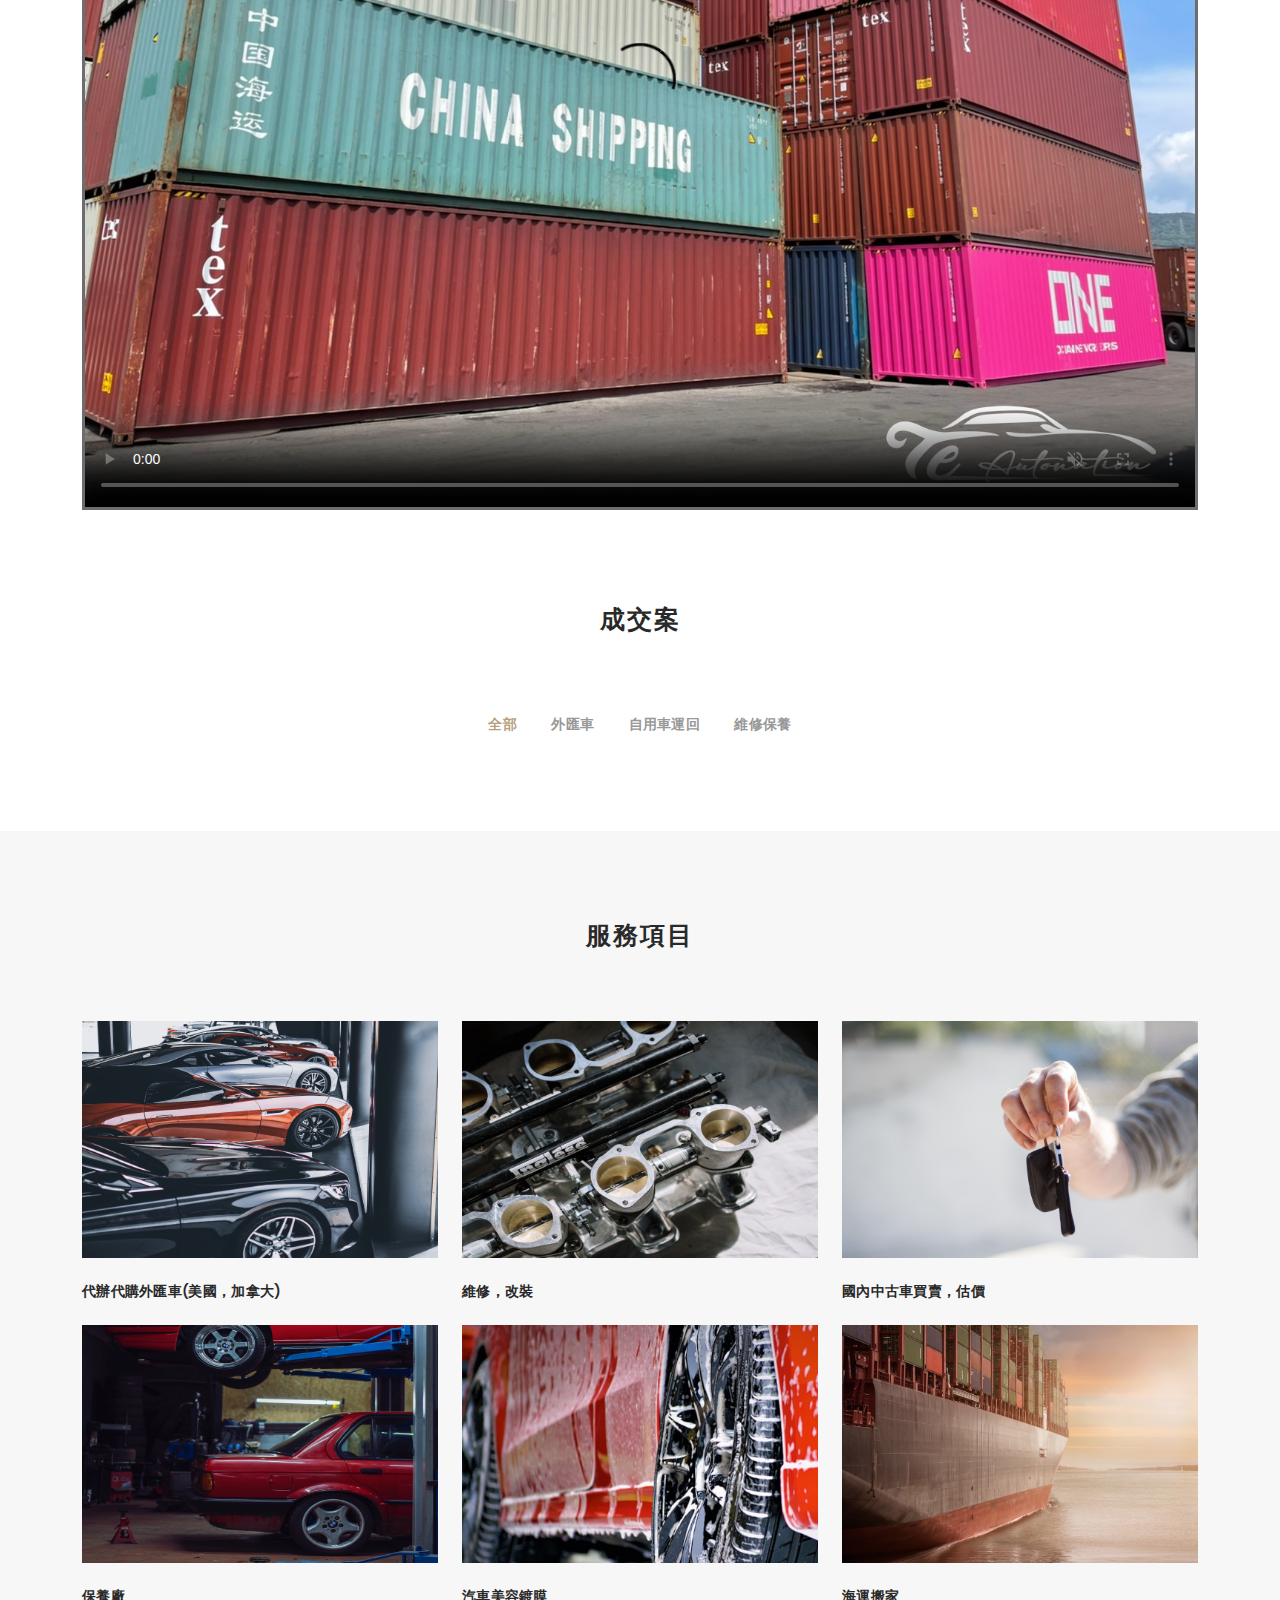
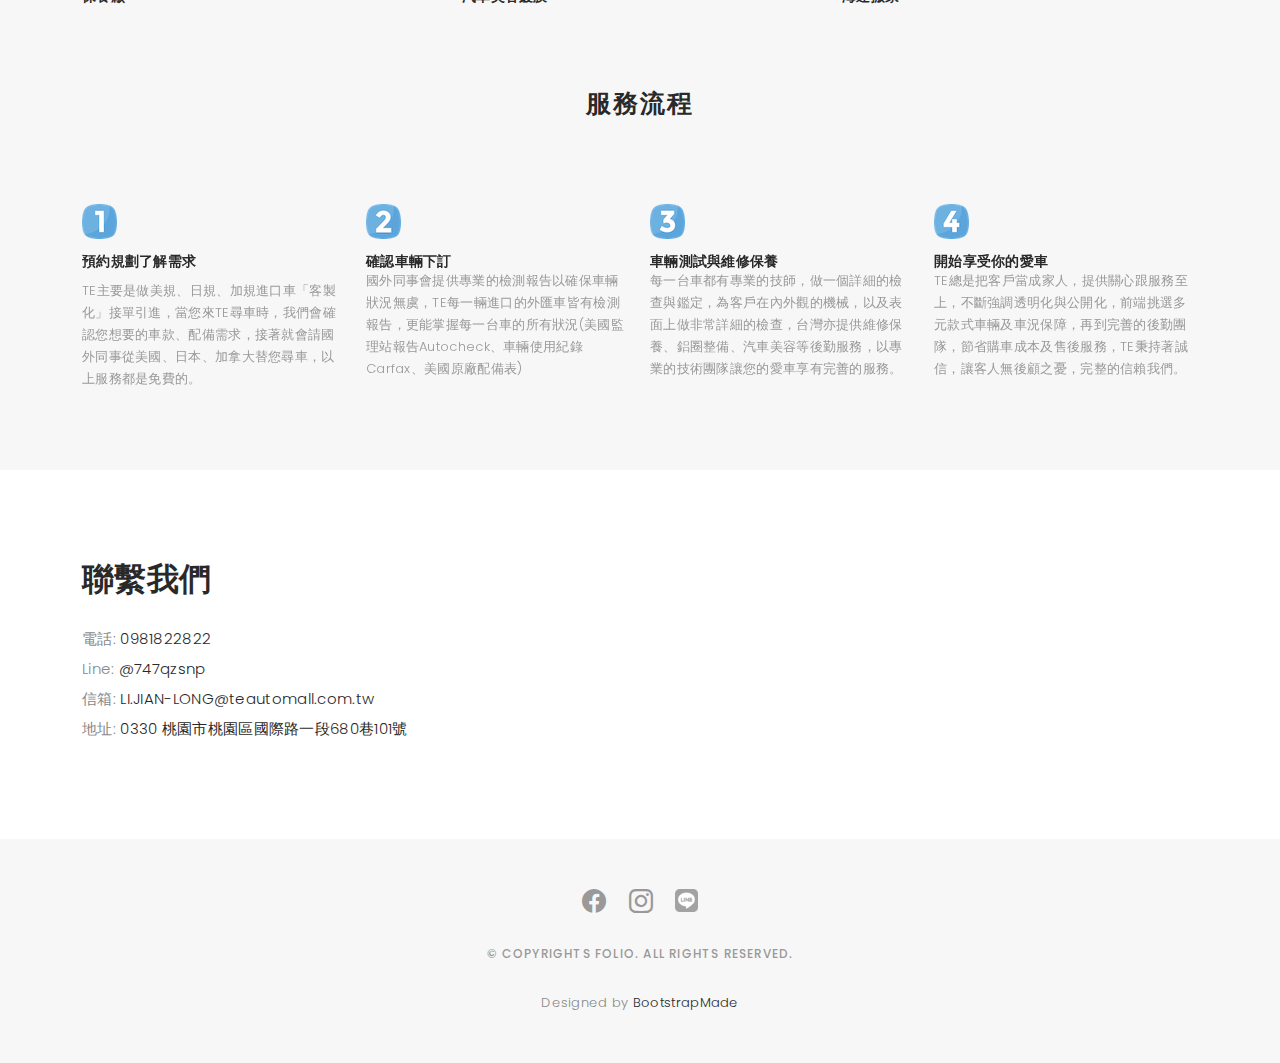
==== commit 32c14eef: "[text] 調整文字" ====
--- a/index.html
+++ b/index.html
@@ -497,10 +497,10 @@
                 <h2 class="mb-30">聯繫我們</h2>
 
                 <ul class="contact-details">
-                  <li><a>電話: </a><a class="d-inline-block" href="tel:0981822822">0981822822</a></li>  
+                  <li><a>電話: </a><a class="d-inline-block" href="tel:0983217732">0981822822</a></li>  
                   <li><a>Line: </a><a class="d-inline-block" href="https://lin.ee/I1674EN">@747qzsnp</a></li>
                   <li><a>信箱: </a><a class="d-inline-block accent-link"
-                      href="mailto:LI.JIAN-LONG@teautomall.com.tw">LI.JIAN-LONG@teautomall.com.tw</a></li>  
+                      href="mailto:teautomall@gmail.com">LI.JIAN-LONG@teautomall.com.tw</a></li>  
                   <li><a>地址: </a><a class="d-inline-block"
                       href="https://www.google.com/maps?ll=24.977012,121.291956&z=16&t=m&hl=zh-TW&gl=TW&mapclient=embed&cid=15380448147783272431">0330
                       桃園市桃園區國際路一段680巷101號</a></li>
@@ -524,7 +524,7 @@
 
   </main><!-- End #main -->
 
-  <!-- ======= Footer ======= teautomall@gmail.com  0983217732-->
+  <!-- ======= Footer =======-->
   <div id="footer" class="text-center">
     <div class="container">
       <div class="socials-media text-center">
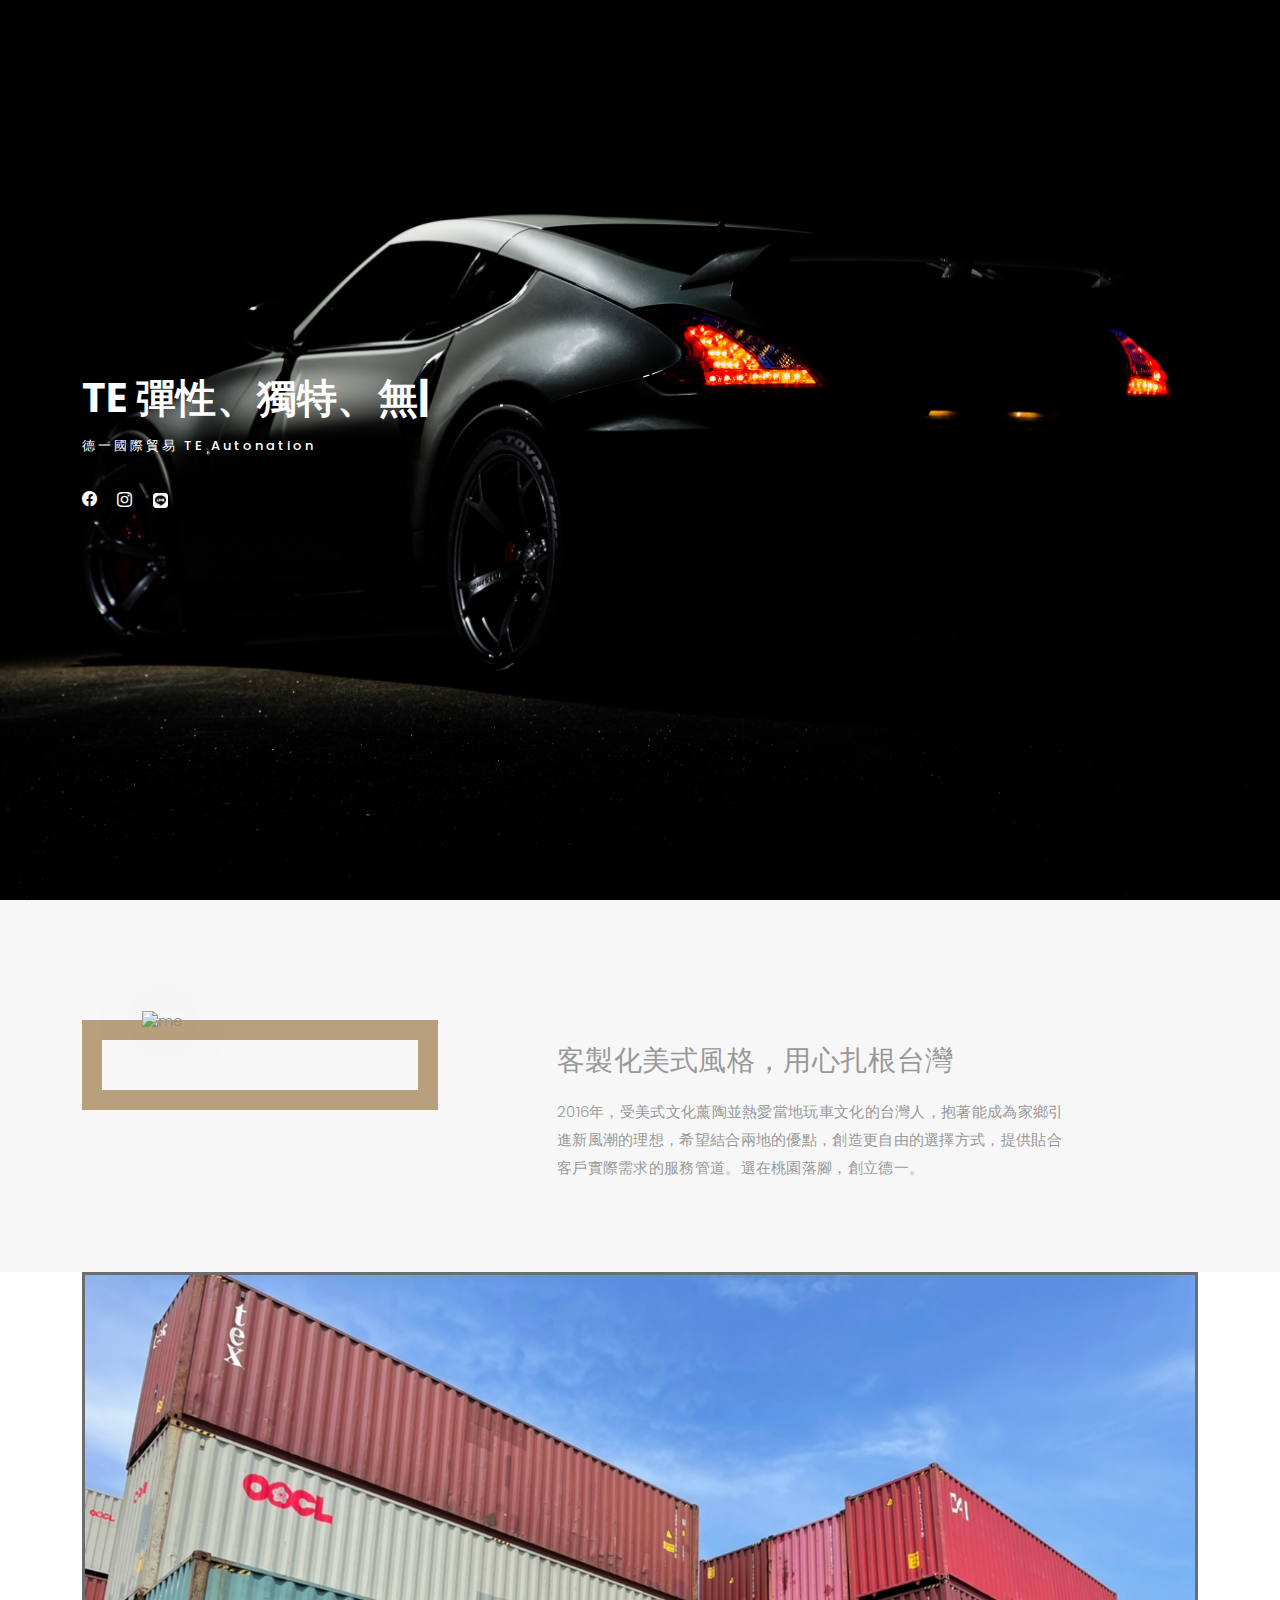
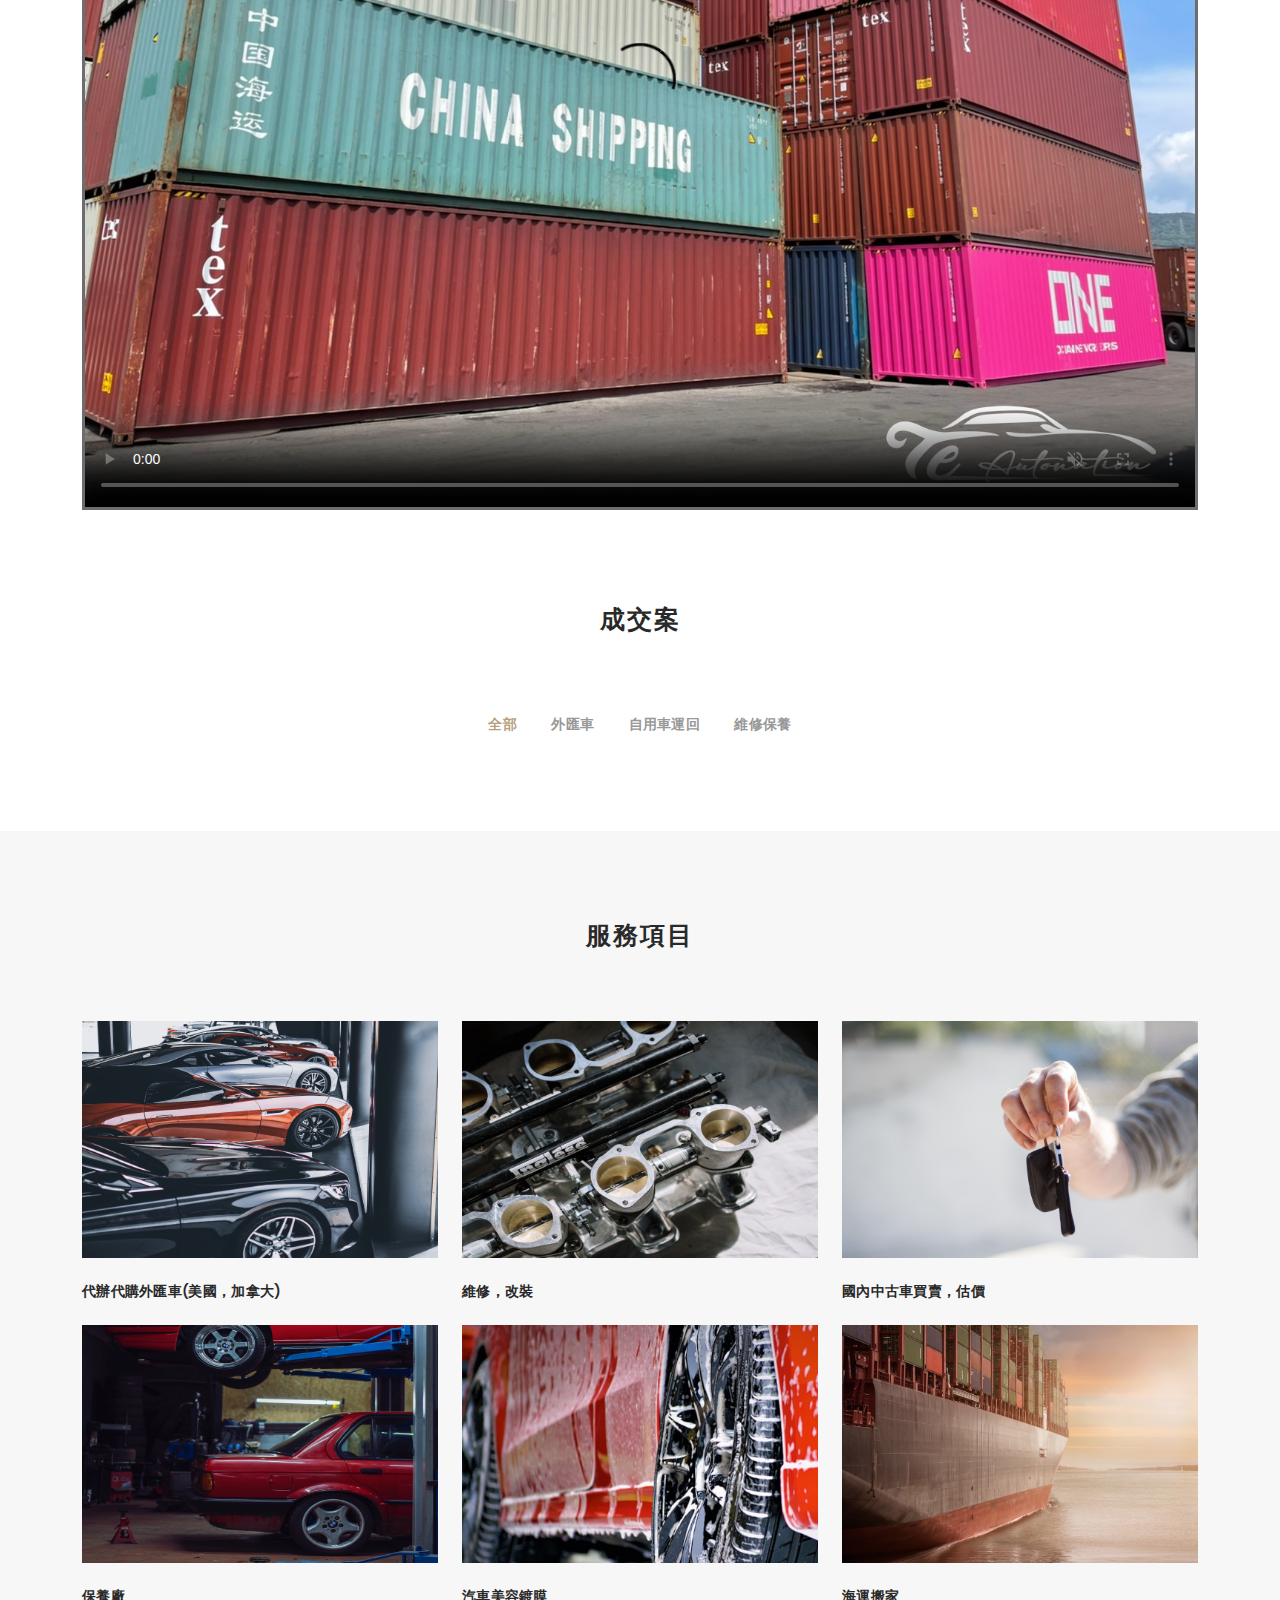
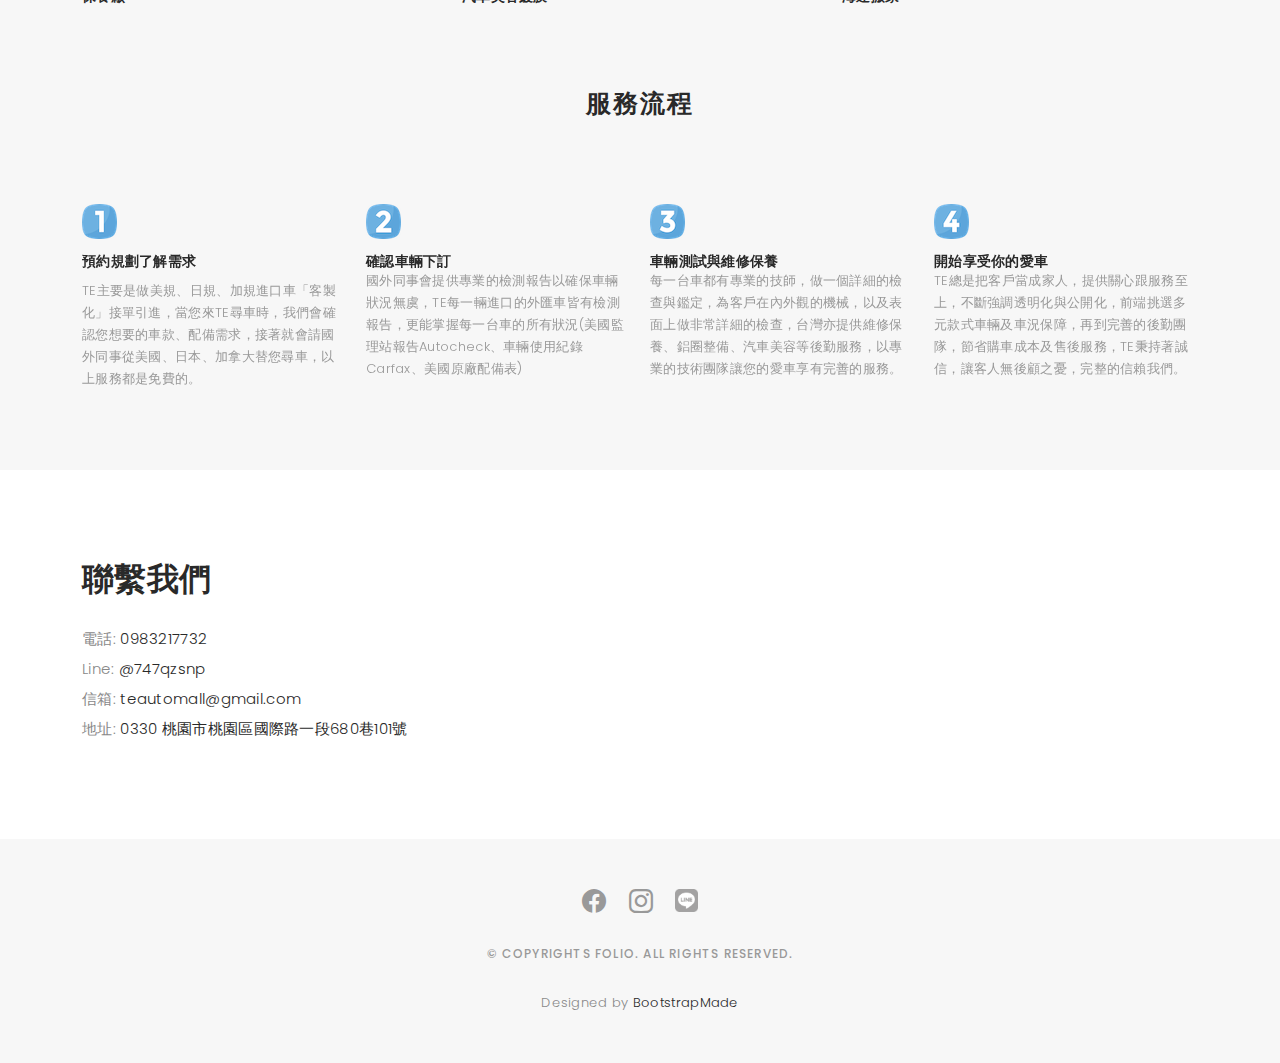
==== commit 4327668d: "Update index.html" ====
--- a/index.html
+++ b/index.html
@@ -497,10 +497,10 @@
                 <h2 class="mb-30">聯繫我們</h2>
 
                 <ul class="contact-details">
-                  <li><a>電話: </a><a class="d-inline-block" href="tel:0983217732">0981822822</a></li>  
+                  <li><a>電話: </a><a class="d-inline-block" href="tel:0983217732">0983217732</a></li>  
                   <li><a>Line: </a><a class="d-inline-block" href="https://lin.ee/I1674EN">@747qzsnp</a></li>
                   <li><a>信箱: </a><a class="d-inline-block accent-link"
-                      href="mailto:teautomall@gmail.com">LI.JIAN-LONG@teautomall.com.tw</a></li>  
+                      href="mailto:teautomall@gmail.com">teautomall@gmail.com</a></li>  
                   <li><a>地址: </a><a class="d-inline-block"
                       href="https://www.google.com/maps?ll=24.977012,121.291956&z=16&t=m&hl=zh-TW&gl=TW&mapclient=embed&cid=15380448147783272431">0330
                       桃園市桃園區國際路一段680巷101號</a></li>
@@ -567,4 +567,4 @@
 
 </body>
 
-</html>+</html>
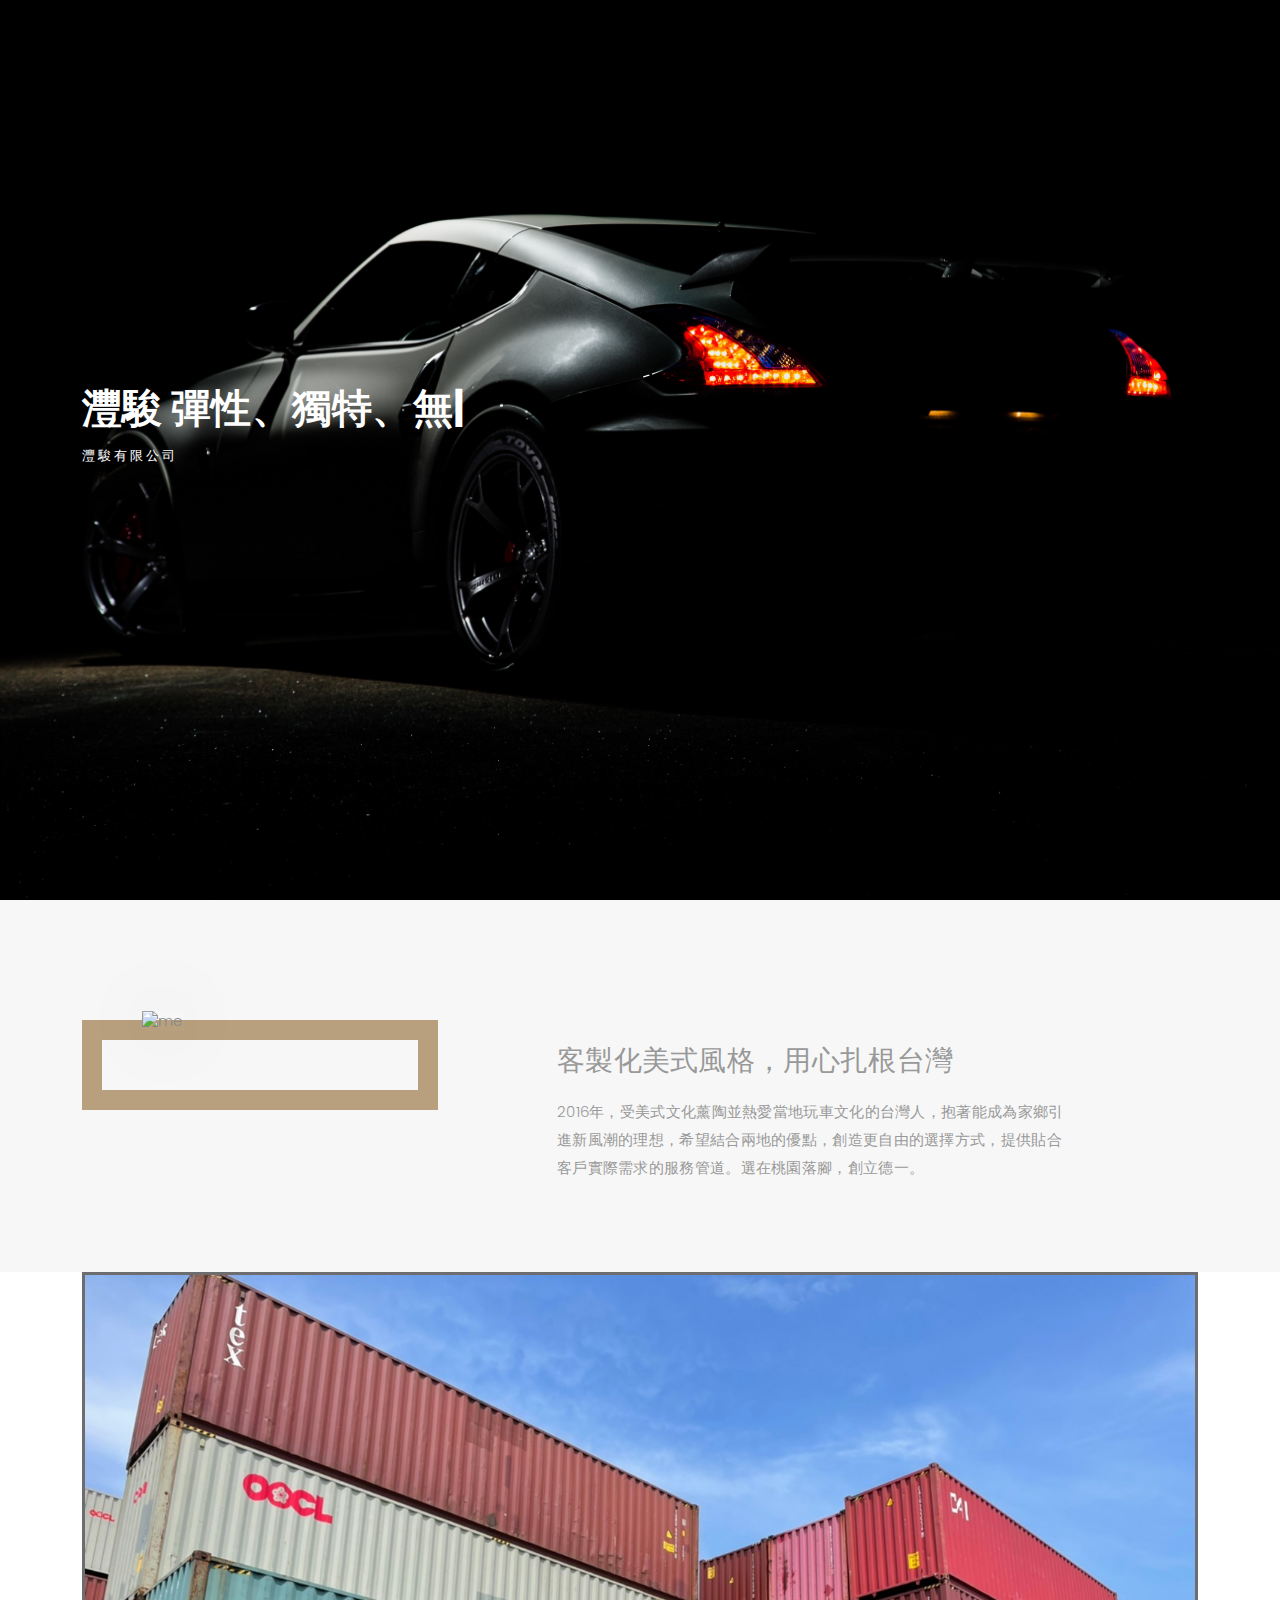
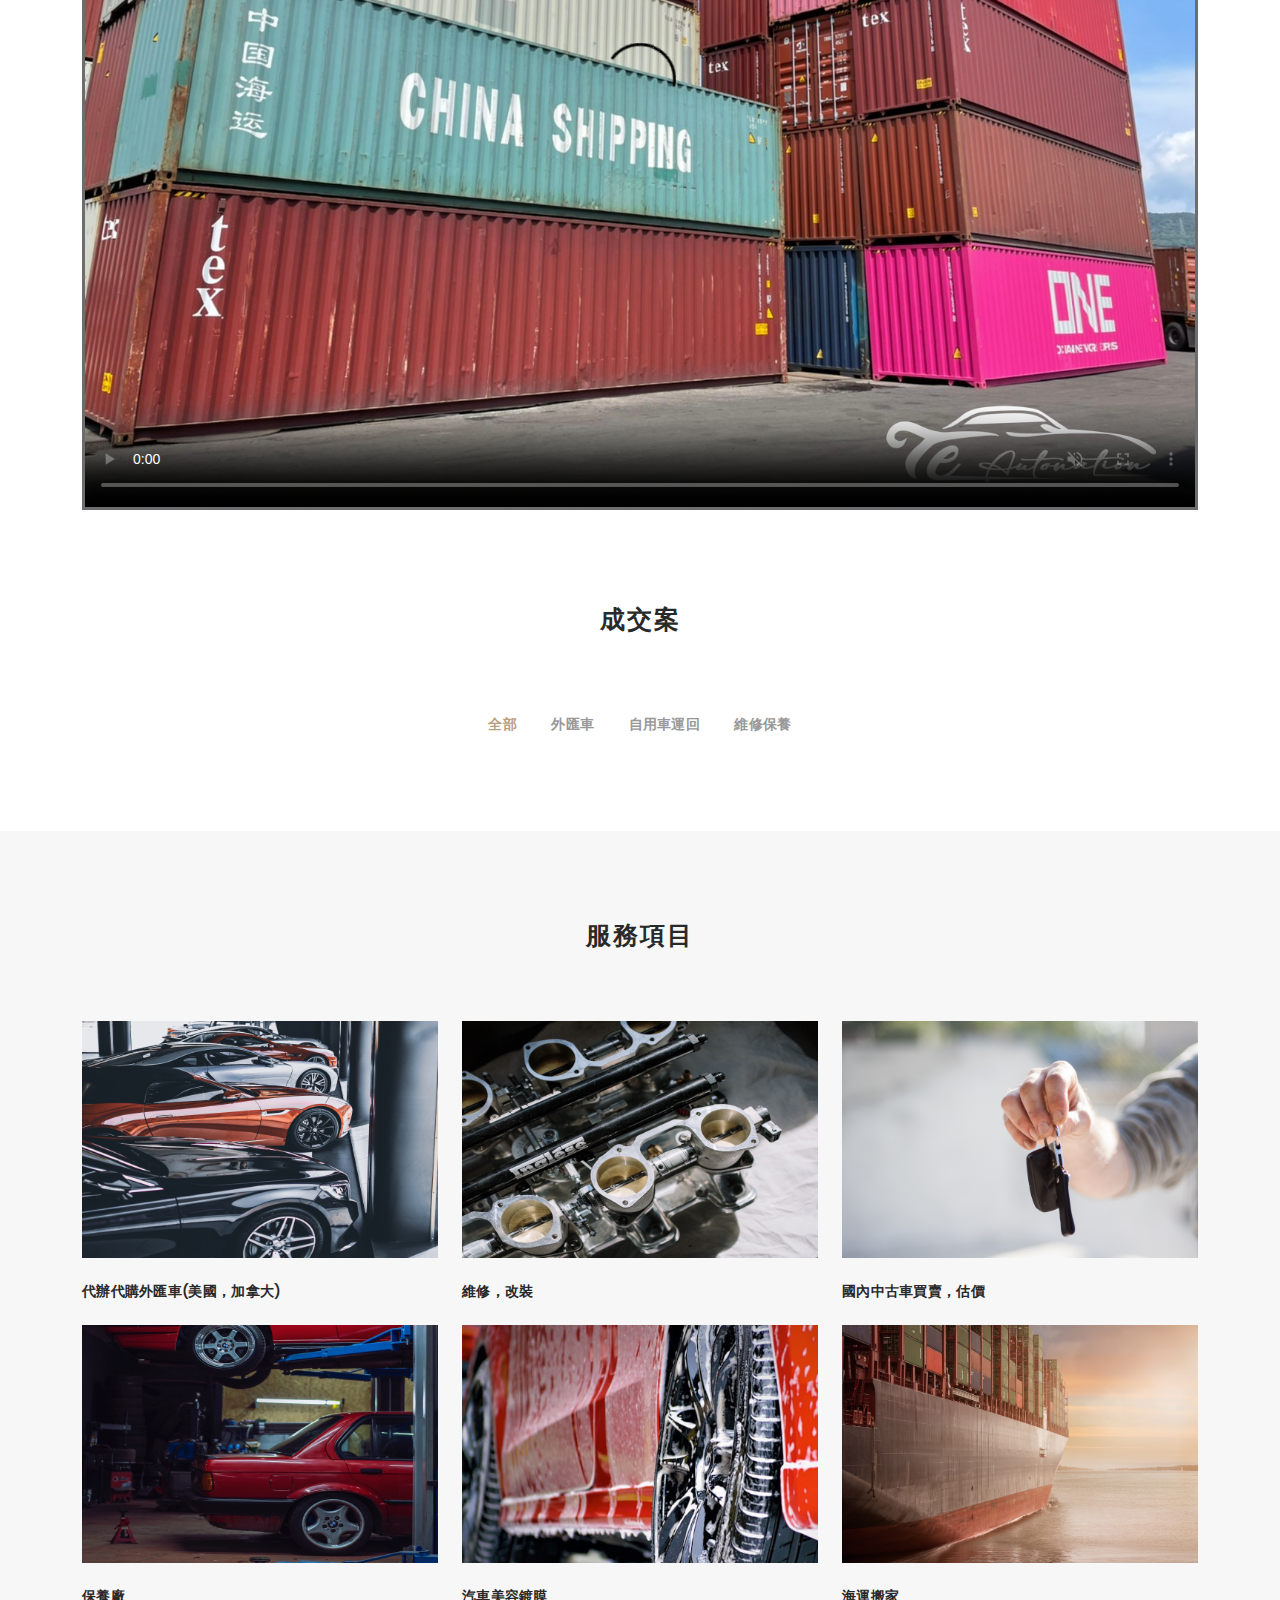
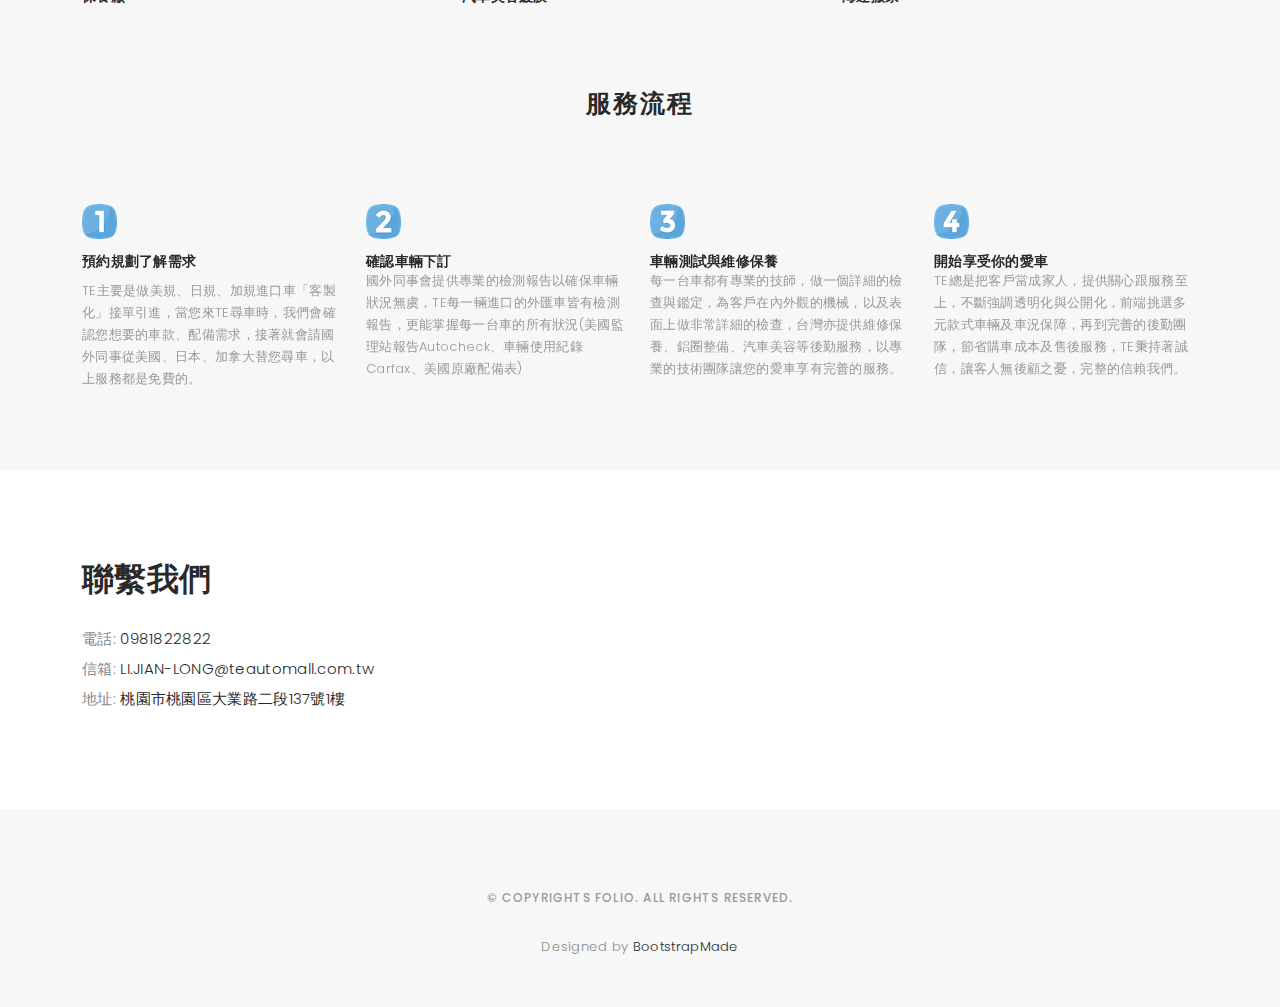
==== commit 7d8d1205: "[Feat] 部分調整" ====
--- a/index.html
+++ b/index.html
@@ -15,7 +15,7 @@
   <meta charset="utf-8">
   <meta content="width=device-width, initial-scale=1.0" name="viewport">
 
-  <title>德一國際貿易 TE Autonation</title>
+  <title>灃駿有限公司</title>
   <meta content="" name="description">
   <meta content="" name="keywords">
 
@@ -70,13 +70,10 @@
 
     <div class="container">
       <div class="hero-content">
-        <h1>TE <span class="typed" data-typed-items="彈性、獨特、無限可能, 誠信、負責、熱心服務"></span></h1>
-        <p>德一國際貿易 TE Autonation</p>
+        <h1>灃駿 <span class="typed" data-typed-items="彈性、獨特、無限可能, 誠信、負責、熱心服務"></span></h1>
+        <p>灃駿有限公司</p>
 
         <ul class="list-unstyled list-social">
-          <li><a href="https://www.facebook.com/teautonation?locale=tw_TW"><i class="bi bi-facebook"></i></a></li>
-          <li><a href="https://www.instagram.com/te.autonation/"><i class="bi bi-instagram"></i></a></li>
-          <li><a href="https://lin.ee/I1674EN"><img src="assets/img/Line_icon_1.png" alt="加入好友" height="15"></a></li>
         </ul>
       </div>
     </div>
@@ -497,13 +494,11 @@
                 <h2 class="mb-30">聯繫我們</h2>
 
                 <ul class="contact-details">
-                  <li><a>電話: </a><a class="d-inline-block" href="tel:0983217732">0983217732</a></li>  
-                  <li><a>Line: </a><a class="d-inline-block" href="https://lin.ee/I1674EN">@747qzsnp</a></li>
+                  <li><a>電話: </a><a class="d-inline-block" href="tel:0981822822">0981822822</a></li>  
                   <li><a>信箱: </a><a class="d-inline-block accent-link"
-                      href="mailto:teautomall@gmail.com">teautomall@gmail.com</a></li>  
+                      href="mailto:LI.JIAN-LONG@teautomall.com.tw">LI.JIAN-LONG@teautomall.com.tw</a></li>  
                   <li><a>地址: </a><a class="d-inline-block"
-                      href="https://www.google.com/maps?ll=24.977012,121.291956&z=16&t=m&hl=zh-TW&gl=TW&mapclient=embed&cid=15380448147783272431">0330
-                      桃園市桃園區國際路一段680巷101號</a></li>
+                      href="https://www.google.com/maps">桃園市桃園區大業路二段137號1樓</a></li>
                 </ul>
               </div>
             </div>
@@ -530,9 +525,6 @@
       <div class="socials-media text-center">
 
         <ul class="list-unstyled">
-          <li><a href="https://www.facebook.com/teautonation?locale=tw_TW"><i class="bi bi-facebook"></i></a></li>
-          <li><a href="https://www.instagram.com/te.autonation/"><i class="bi bi-instagram"></i></a></li>
-          <li><a href="https://lin.ee/I1674EN"><img src="assets/img/Line_icon_2.png" alt="加入好友" height="23"></a></li>
         </ul>
       </div>
 
@@ -567,4 +559,4 @@
 
 </body>
 
-</html>
+</html>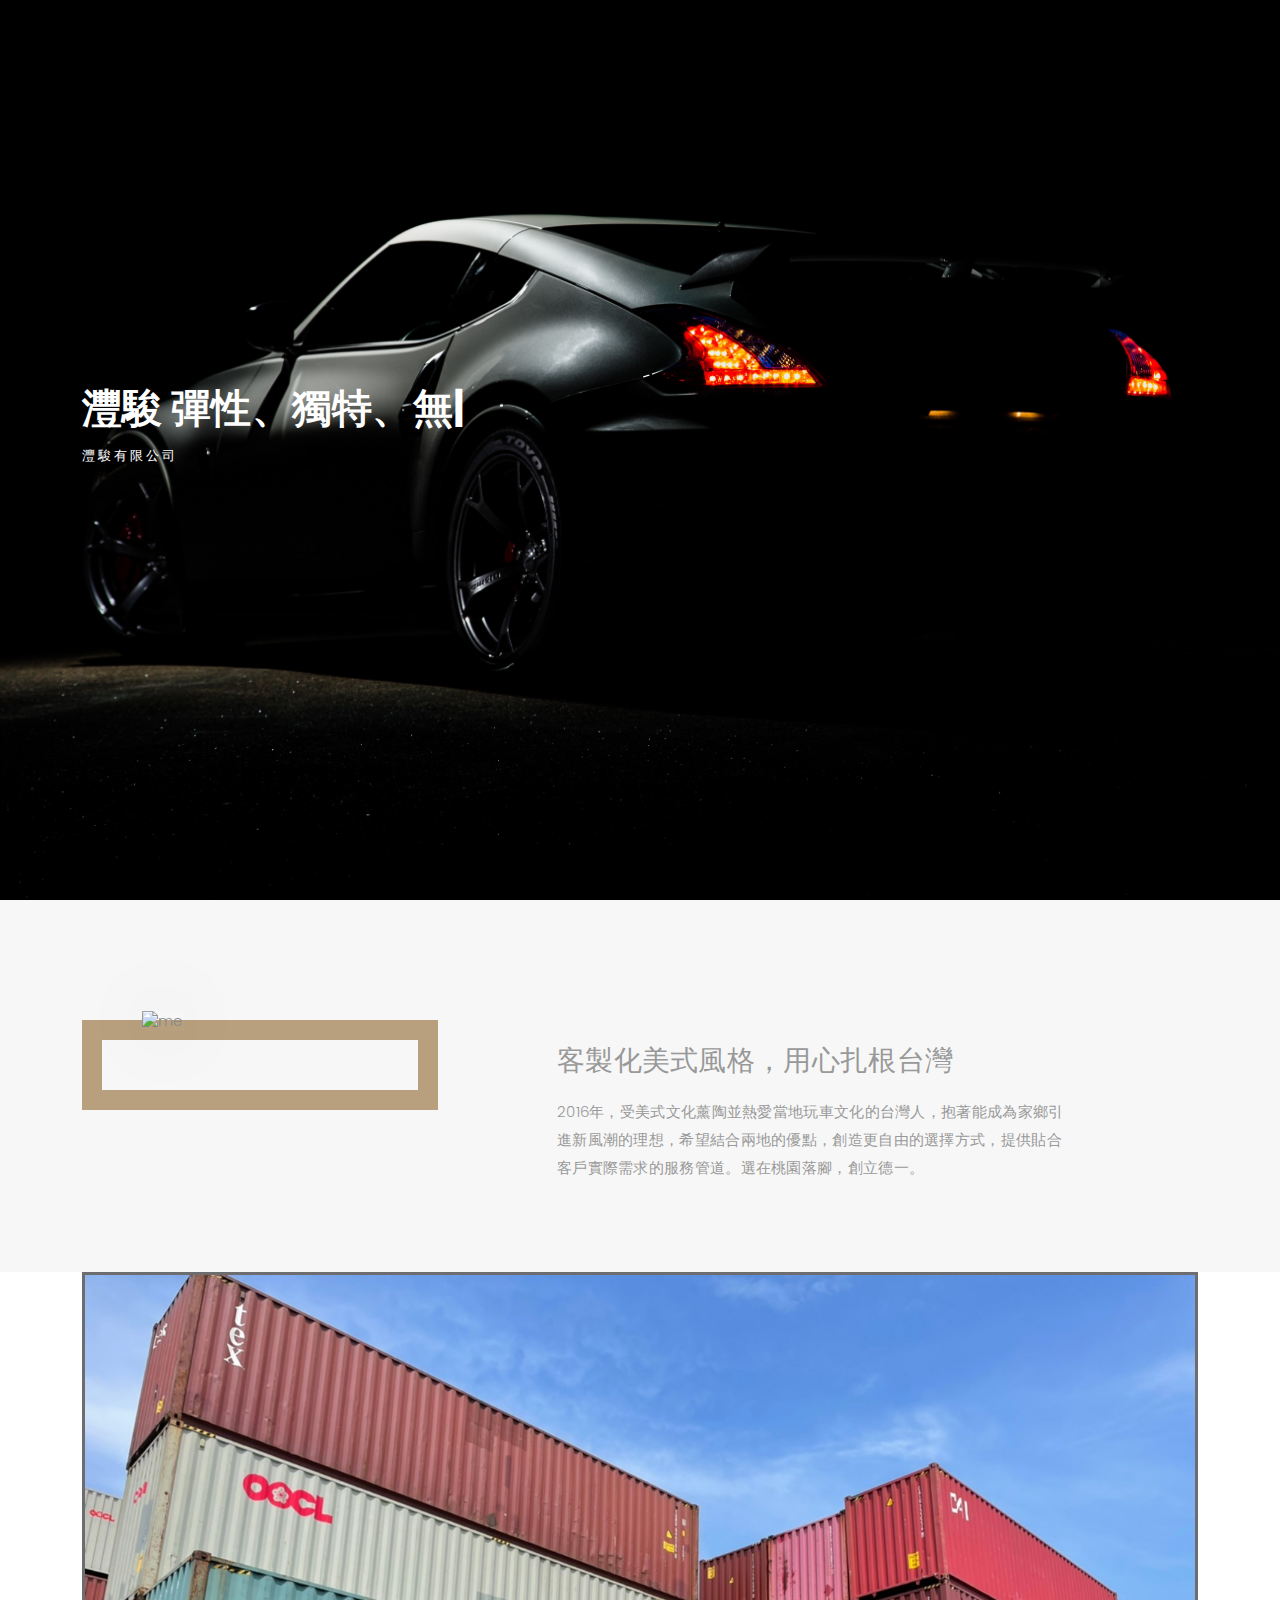
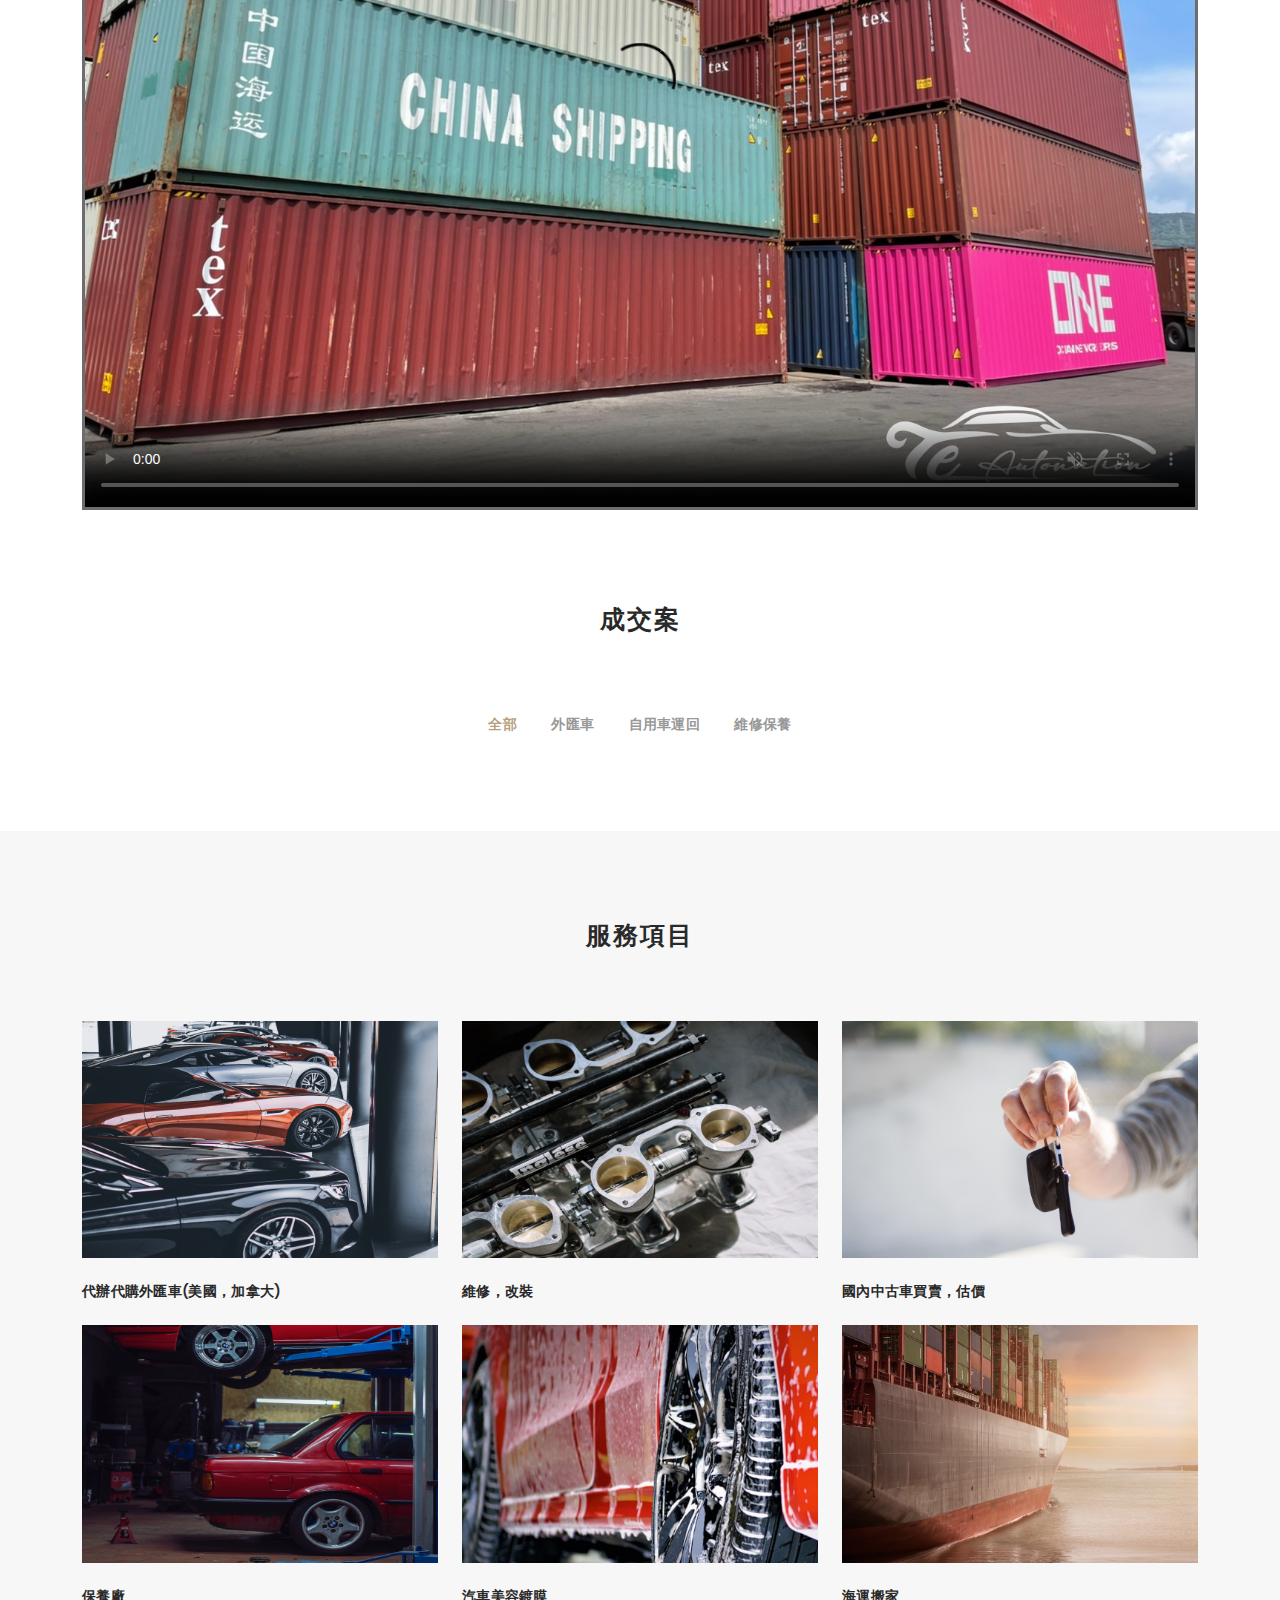
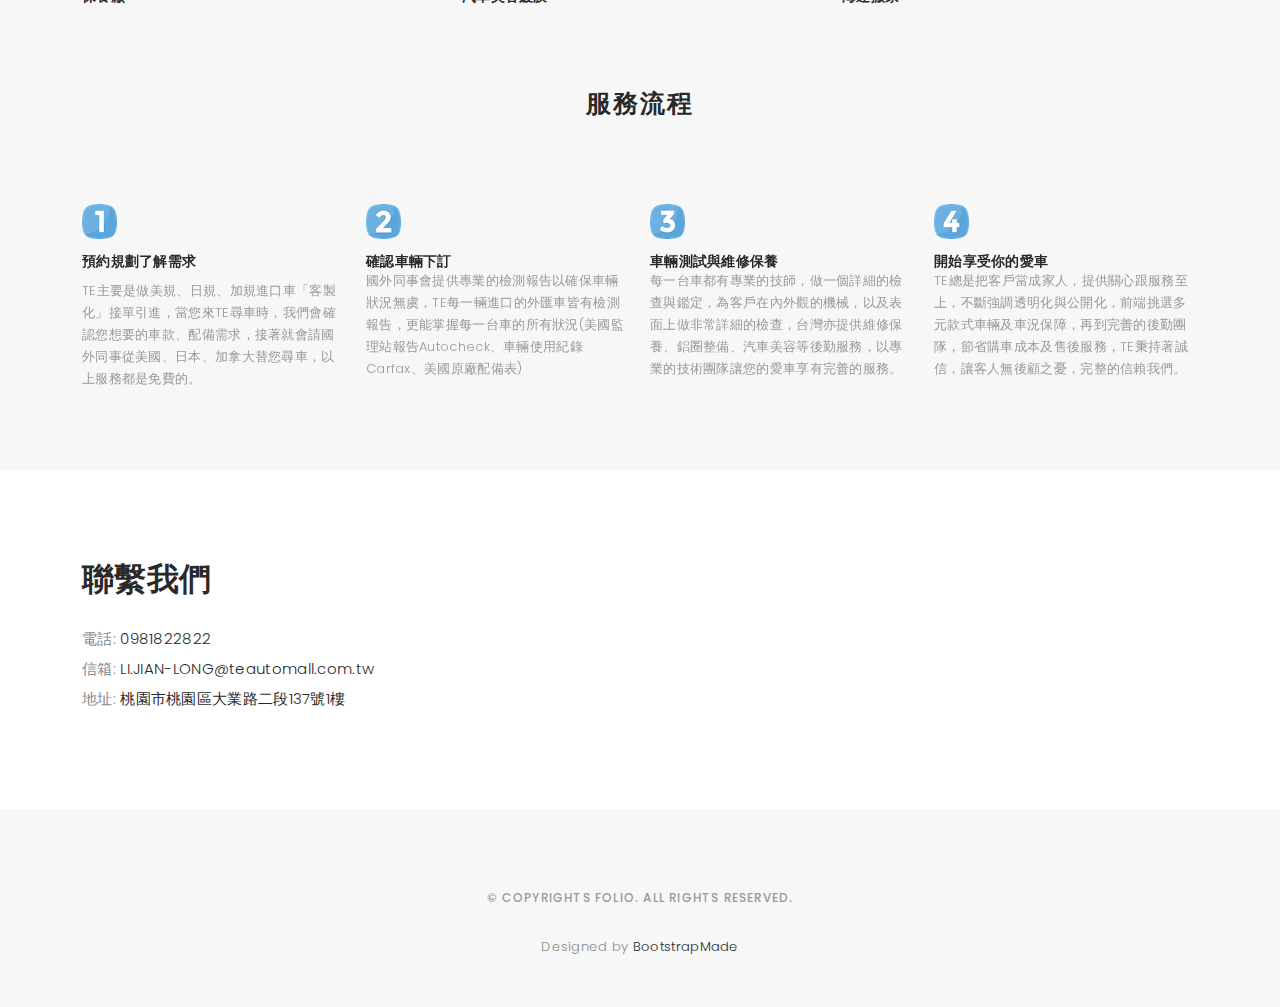
==== commit 87c72761: "[Feat] 調整" ====
--- a/index.html
+++ b/index.html
@@ -505,9 +505,6 @@
 
             <div class="col-lg-6">
               <div class="row">
-                <iframe
-                  src="https://www.google.com/maps/embed?pb=!1m18!1m12!1m3!1d3616.6795008583613!2d121.2897676153954!3d24.97701674672641!2m3!1f0!2f0!3f0!3m2!1i1024!2i768!4f13.1!3m3!1m2!1s0x34681f3821101c2b%3A0xd5725419eeefc7ef!2zVEXlvrfkuIDlnIvpmpvosr_mmJM!5e0!3m2!1szh-TW!2stw!4v1619622494986!5m2!1szh-TW!2stw"
-                  style="border:0;" allowfullscreen="" loading="lazy"></iframe>
               </div>
             </div>
 
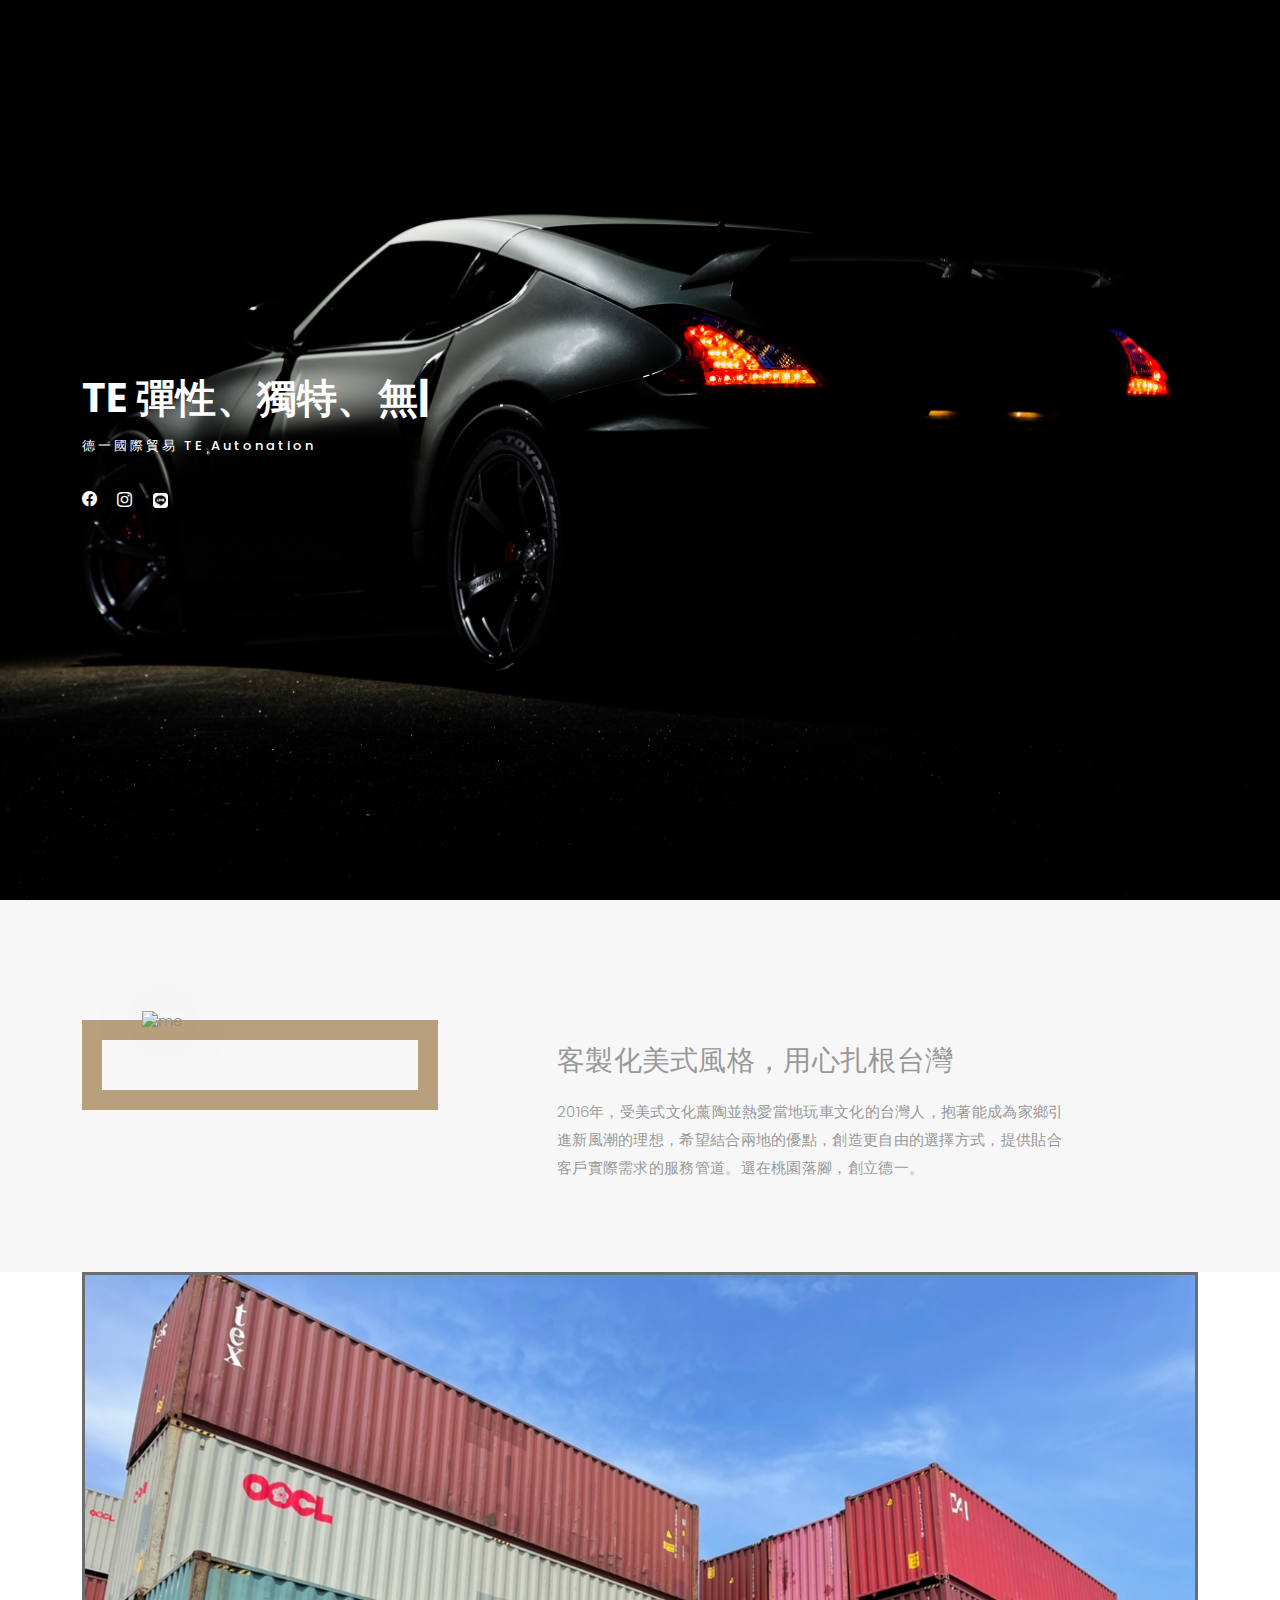
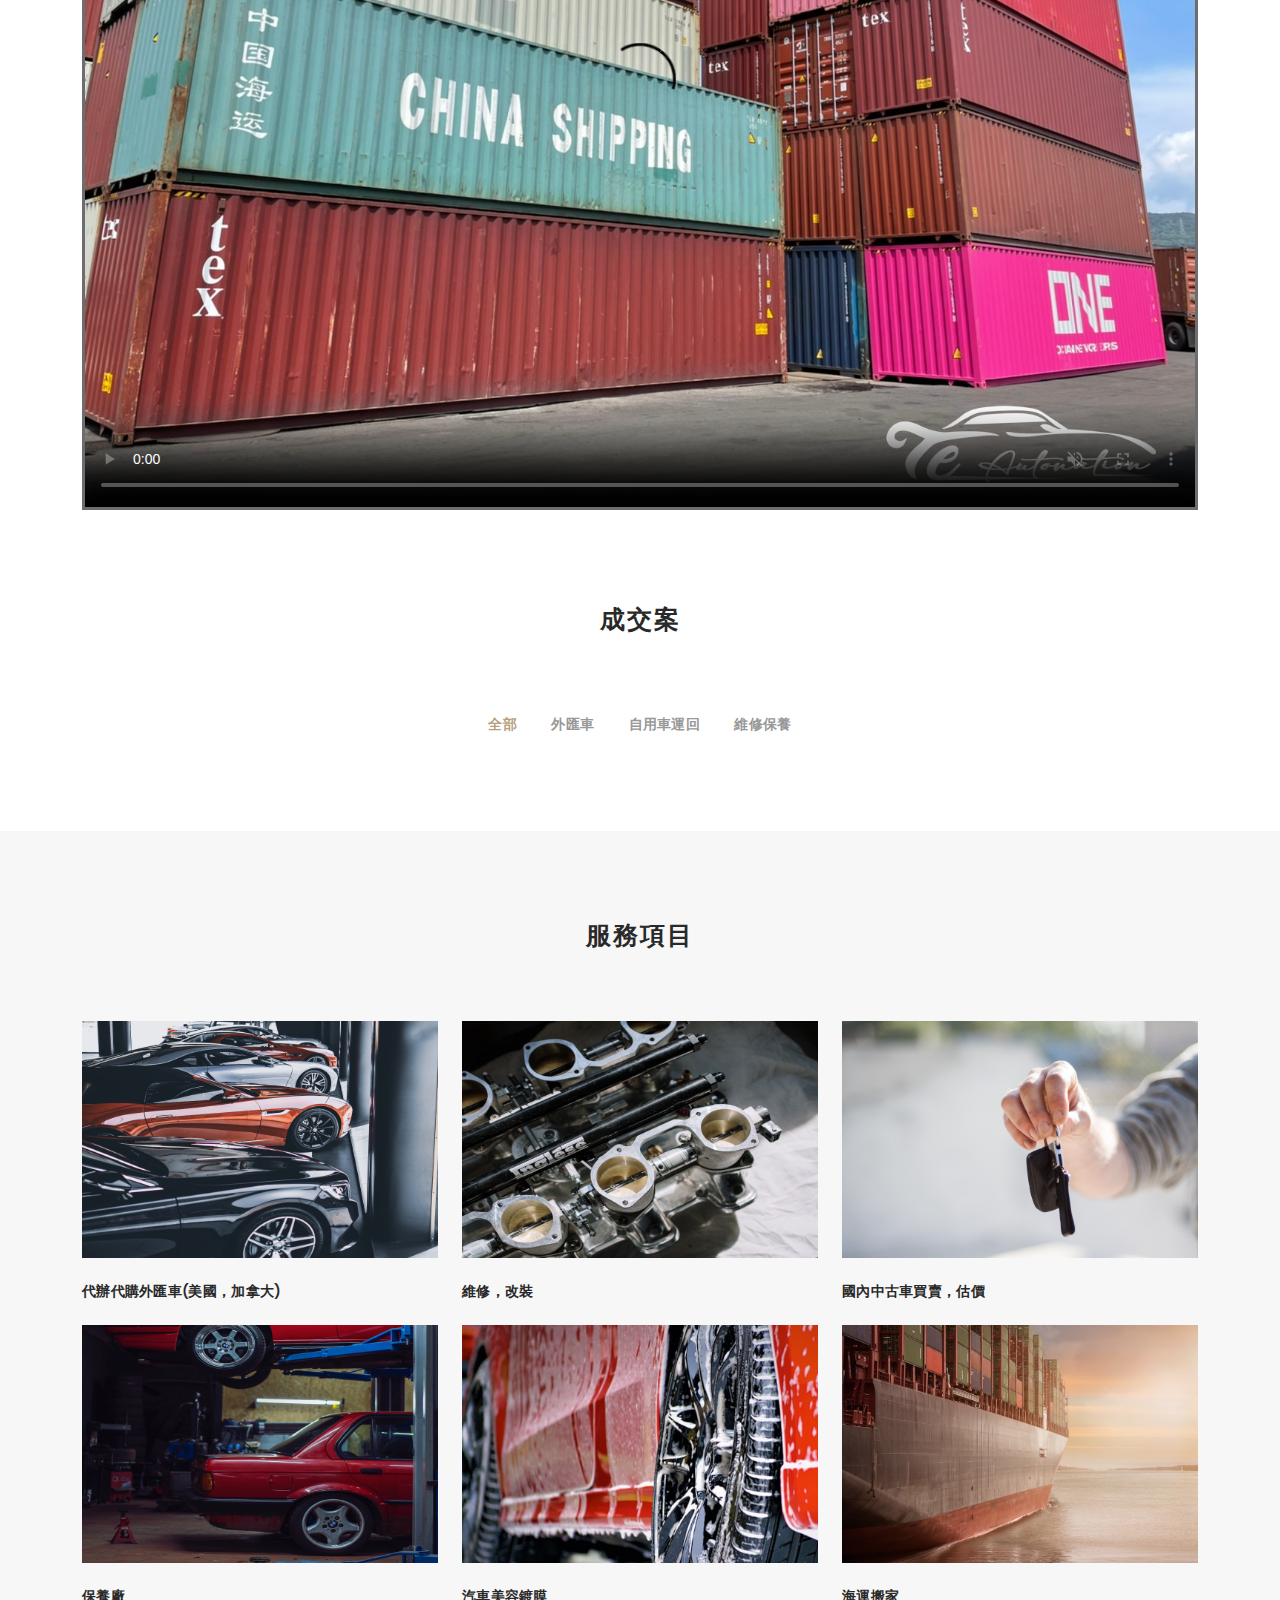
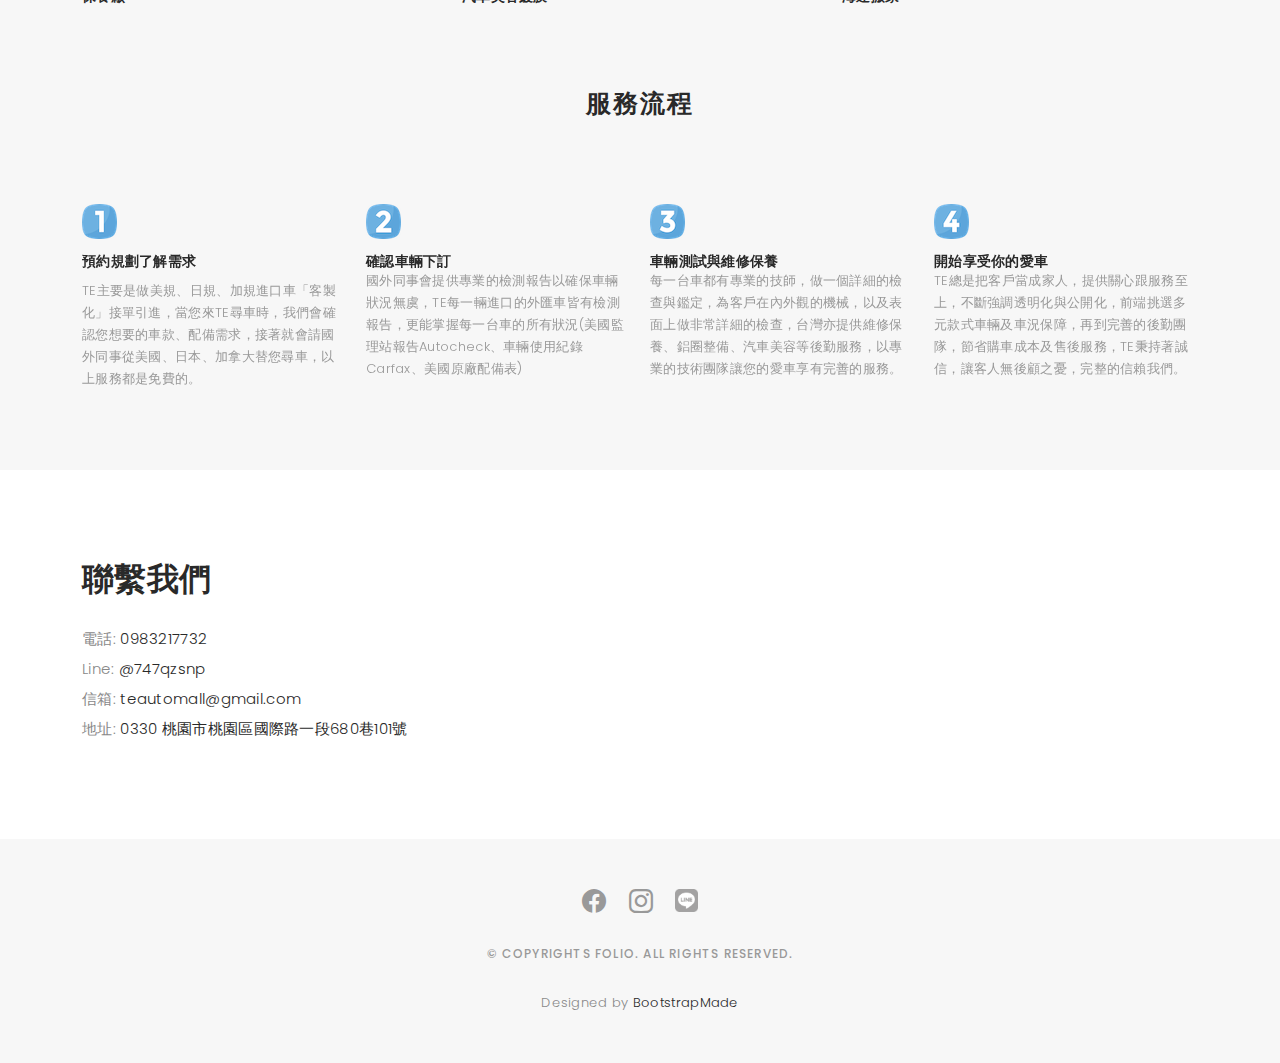
==== commit f670a0e8: "Update index.html" ====
--- a/index.html
+++ b/index.html
@@ -15,7 +15,7 @@
   <meta charset="utf-8">
   <meta content="width=device-width, initial-scale=1.0" name="viewport">
 
-  <title>灃駿有限公司</title>
+  <title>德一國際貿易 TE Autonation</title>
   <meta content="" name="description">
   <meta content="" name="keywords">
 
@@ -70,10 +70,13 @@
 
     <div class="container">
       <div class="hero-content">
-        <h1>灃駿 <span class="typed" data-typed-items="彈性、獨特、無限可能, 誠信、負責、熱心服務"></span></h1>
-        <p>灃駿有限公司</p>
+        <h1>TE <span class="typed" data-typed-items="彈性、獨特、無限可能, 誠信、負責、熱心服務"></span></h1>
+        <p>德一國際貿易 TE Autonation</p>
 
         <ul class="list-unstyled list-social">
+          <li><a href="https://www.facebook.com/teautonation?locale=tw_TW"><i class="bi bi-facebook"></i></a></li>
+          <li><a href="https://www.instagram.com/te.autonation/"><i class="bi bi-instagram"></i></a></li>
+          <li><a href="https://lin.ee/I1674EN"><img src="assets/img/Line_icon_1.png" alt="加入好友" height="15"></a></li>
         </ul>
       </div>
     </div>
@@ -494,17 +497,22 @@
                 <h2 class="mb-30">聯繫我們</h2>
 
                 <ul class="contact-details">
-                  <li><a>電話: </a><a class="d-inline-block" href="tel:0981822822">0981822822</a></li>  
+                  <li><a>電話: </a><a class="d-inline-block" href="tel:0983217732">0983217732</a></li>
+                  <li><a>Line: </a><a class="d-inline-block" href="https://lin.ee/I1674EN">@747qzsnp</a></li>
                   <li><a>信箱: </a><a class="d-inline-block accent-link"
-                      href="mailto:LI.JIAN-LONG@teautomall.com.tw">LI.JIAN-LONG@teautomall.com.tw</a></li>  
+                      href="mailto:teautomall@gmail.com">teautomall@gmail.com</a></li>
                   <li><a>地址: </a><a class="d-inline-block"
-                      href="https://www.google.com/maps">桃園市桃園區大業路二段137號1樓</a></li>
+                      href="https://www.google.com/maps?ll=24.977012,121.291956&z=16&t=m&hl=zh-TW&gl=TW&mapclient=embed&cid=15380448147783272431">0330
+                      桃園市桃園區國際路一段680巷101號</a></li>
                 </ul>
               </div>
             </div>
 
             <div class="col-lg-6">
               <div class="row">
+                <iframe
+                  src="https://www.google.com/maps/embed?pb=!1m18!1m12!1m3!1d3616.6795008583613!2d121.2897676153954!3d24.97701674672641!2m3!1f0!2f0!3f0!3m2!1i1024!2i768!4f13.1!3m3!1m2!1s0x34681f3821101c2b%3A0xd5725419eeefc7ef!2zVEXlvrfkuIDlnIvpmpvosr_mmJM!5e0!3m2!1szh-TW!2stw!4v1619622494986!5m2!1szh-TW!2stw"
+                  style="border:0;" allowfullscreen="" loading="lazy"></iframe>
               </div>
             </div>
 
@@ -516,12 +524,15 @@
 
   </main><!-- End #main -->
 
-  <!-- ======= Footer =======-->
+  <!-- ======= Footer ======= -->
   <div id="footer" class="text-center">
     <div class="container">
       <div class="socials-media text-center">
 
         <ul class="list-unstyled">
+          <li><a href="https://www.facebook.com/teautonation?locale=tw_TW"><i class="bi bi-facebook"></i></a></li>
+          <li><a href="https://www.instagram.com/te.autonation/"><i class="bi bi-instagram"></i></a></li>
+          <li><a href="https://lin.ee/I1674EN"><img src="assets/img/Line_icon_2.png" alt="加入好友" height="23"></a></li>
         </ul>
       </div>
 
@@ -556,4 +567,4 @@
 
 </body>
 
-</html>+</html>
